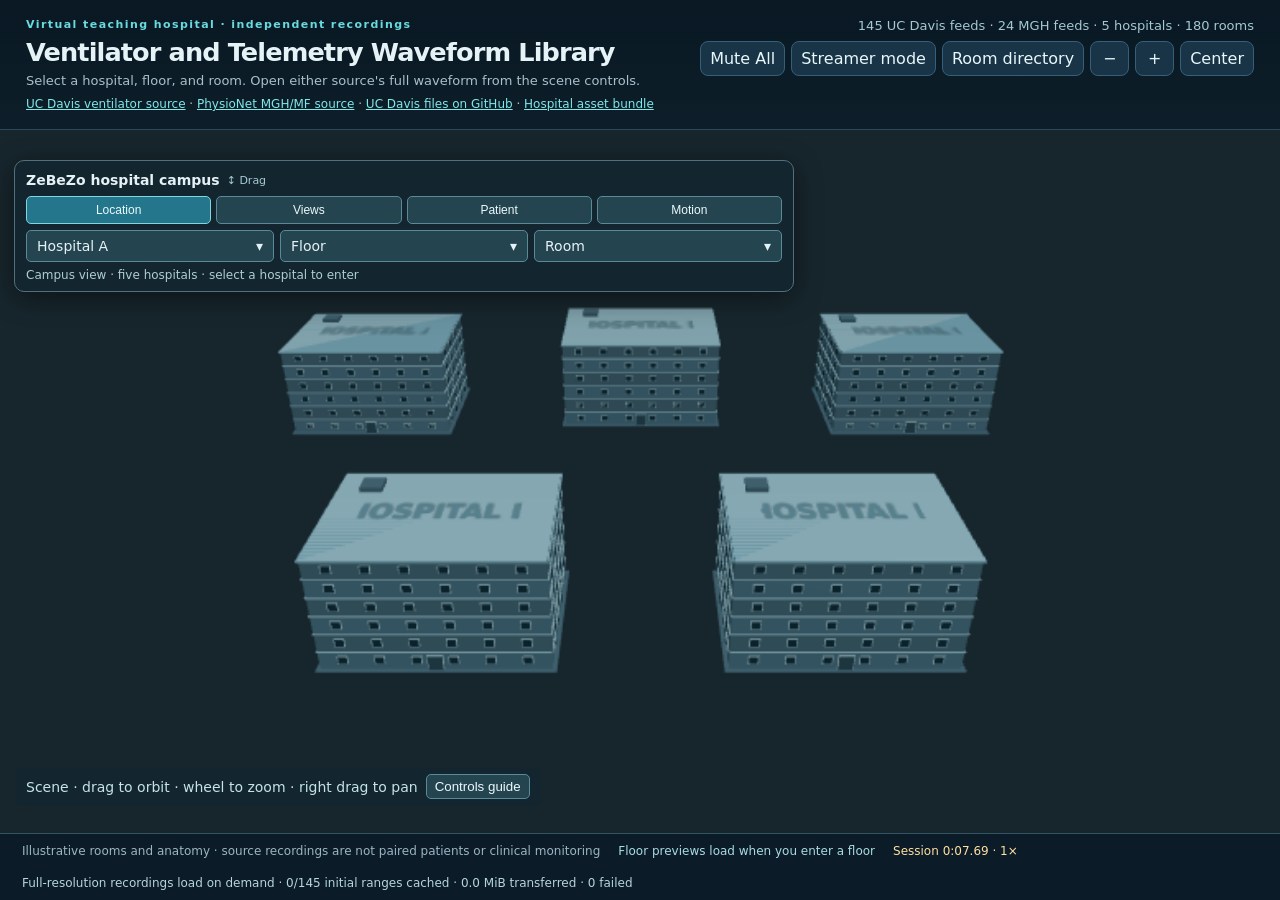
==== site/index.html @ 2a7cc037 "Remove baked ventilator traces from shared floor asset" ====
<!doctype html>
<html lang="en">
<head>
  <meta charset="utf-8">
  <meta name="viewport" content="width=device-width, initial-scale=1">
  <title>Ventilator and Telemetry Virtual Hospital</title>
  <link rel="canonical" href="https://www.zebezo.org/respiratory-therapy/ventilator-waveform-library/">
  <meta name="description" content="Explore 145 UC Davis ventilator recordings and 24 independent PhysioNet MGH telemetry recordings in a virtual hospital.">
  <link rel="stylesheet" href="styles.css?v=20261031-scene-build1">
  <link rel="stylesheet" href="streamer-mask.css?v=20261030-shared-floor2">
  <link rel="stylesheet" href="unit-cubes.css?v=20261020-hospital-spacing">
  <link rel="stylesheet" href="grid-monitor.css?v=20261021-feed-toolbar">
</head>
<body>
  <div id="captureStage">
  <main class="atlas-screen" aria-label="3D virtual hospitals">
    <canvas id="atlas" aria-hidden="true"></canvas>
    <iframe id="hospitalScene" title="Interactive 3D virtual hospitals" src="scene3d/?view=hospital&amp;embedded=1&amp;v=20261031-glb-traces-removed1" loading="eager"></iframe>
    <div id="sceneLoading" class="scene-loading" role="status" aria-live="polite">
      <div class="scene-loading-card"><span class="scene-spinner" aria-hidden="true"></span><strong id="sceneLoadingTitle">Loading 3D hospitals…</strong><p id="sceneLoadingMessage">Preparing the hospital scene…</p><progress id="sceneLoadingProgress" max="100" value="0" aria-label="3D scene build progress"></progress><output id="sceneLoadingAmount" aria-live="off">0% · preparing scene assets…</output><button id="retryScene" type="button" hidden>Reload scene</button></div>
    </div>
    <header class="site-head">
      <div><p class="eyebrow">Virtual teaching hospital · independent recordings</p><h1>Ventilator and Telemetry Waveform Library</h1><p class="subhead">Select a hospital, floor, and room. Open either source's full waveform from the scene controls.</p><p class="source-links"><a href="https://zenodo.org/records/14884306">UC Davis ventilator source</a> · <a href="https://physionet.org/content/mghdb/1.0.0/">PhysioNet MGH/MF source</a> · <a href="https://github.com/ZBZFirst/file/tree/master/WaveformBackups">UC Davis files on GitHub</a> · <a href="https://github.com/ZBZFirst/virtual-hospital-waveforms">Hospital asset bundle</a></p></div>
      <button id="mobileMenuToggle" class="mobile-menu-toggle" type="button" aria-controls="mobileMenu" aria-expanded="false">Menu</button>
      <nav id="mobileMenu" class="atlas-actions" aria-label="Hospital controls"><div class="mobile-menu-heading"><strong>Hospital controls</strong><button id="mobileMenuClose" type="button" aria-label="Close hospital controls">Close</button></div><div id="datasetStats" class="dataset-stats">Loading inventory…</div><div class="atlas-buttons"><label class="flow-direction">Flow colors <select id="flowDirection" aria-label="Airflow color direction"><option value="normal">− blue / + red</option><option value="reverse">− red / + blue</option></select></label><button id="muteAll" type="button">Mute All</button><button id="streamerToggle" type="button" aria-pressed="false">Streamer mode</button><button id="openHospitals" type="button">Hospital list</button><button id="openBedManager" type="button">Bed Manager</button><button id="openDirectory" type="button">Room directory</button><button id="zoomOut" type="button" aria-label="Zoom out">−</button><button id="zoomIn" type="button" aria-label="Zoom in">+</button><button id="resetAtlas" type="button">Center</button></div><p class="drawer-source-links"><a href="https://zenodo.org/records/14884306">UC Davis dataset</a> · <a href="https://github.com/ZBZFirst/file/tree/master/WaveformBackups">Recording files</a></p></nav>
    </header>
    <div id="mobileMenuBackdrop" class="mobile-menu-backdrop" hidden></div>
    <div class="atlas-footer"><span class="atlas-key">Illustrative rooms and anatomy · source recordings are not paired patients or clinical monitoring</span><span id="activityStatus">Floor previews load when you enter a floor</span><span id="sessionClock" class="session-clock">Session 0:00.00 · 1×</span><span class="mobile-hint">One finger to orbit · two fingers to pan or pinch</span><span id="atlasStatus"></span><div class="segment-progress"><progress id="segmentProgressBar" value="0" max="100" aria-label="Recording ranges cached on demand"></progress><span id="segmentProgressText" role="status">Full-resolution recordings load when a room opens…</span><details id="segmentFailures" hidden><summary>Failed feeds</summary><ul id="segmentFailureList"></ul></details><button id="retrySegments" type="button" hidden>Retry failed</button></div></div>
  </main>

  <div id="streamerLayout" class="streamer-layout" role="group" aria-label="OBS video layout" hidden>
    <button id="streamerHorizontal" type="button" aria-pressed="true" title="OBS Browser Source: 1920 × 1080">Horizontal 16:9</button>
    <button id="streamerPortrait" type="button" aria-pressed="false" title="OBS Browser Source: 1080 × 1920">Portrait 9:16</button>
    <label class="streamer-theme">Theme <select id="streamerTheme" aria-label="Site theme"><option value="original">Original</option><option value="light">Light</option><option value="dark">Dark</option><option value="retro">Retro</option></select></label>
  </div>

  <section id="streamerWindow" class="streamer-window" aria-label="Movable webcam window" hidden>
    <div id="streamerDragHandle" class="streamer-titlebar"><strong>Webcam · Streamer mode</strong><div><button id="streamerEdit" type="button">Edit mask</button><button id="streamerClean" type="button" aria-pressed="false">Hide controls</button><button id="streamerClose" type="button" aria-label="Close webcam">✕</button></div></div>
    <canvas id="streamerOutput" width="1280" height="720" aria-label="Processed webcam output"></canvas>
    <div class="streamer-foot"><span id="streamerStatus" role="status">Camera is off</span><button id="streamerRetry" type="button" hidden>Retry camera</button></div>
  </section>
  <button id="streamerRestore" class="streamer-restore" type="button" aria-label="Show streamer controls" title="Show controls (Esc)" hidden>Show controls</button>

  <section id="streamerEditor" class="streamer-editor" role="dialog" aria-label="Webcam mask editor" hidden>
    <div class="mask-shell"><header><strong>Webcam mask editor</strong><span id="mask-cameraState">● Camera off</span><button id="mask-close" type="button" aria-label="Close mask editor">Close editor</button></header>
      <div class="mask-layout"><div class="mask-stage"><canvas id="mask-output" width="1280" height="720" aria-label="Edit webcam masks"></canvas><div class="mask-tip">Add a shape, then drag to draw · select a shape to move or resize</div></div>
        <div class="mask-panel"><div class="mask-tabs" role="tablist" aria-label="Webcam controls"><button class="mask-tab active" id="mask-tab-camera" type="button" role="tab" aria-selected="true" data-pane="camera">Camera</button><button class="mask-tab" id="mask-tab-shapes" type="button" role="tab" aria-selected="false" data-pane="shapes">Shapes <span id="mask-count">1</span>/5</button><button class="mask-tab" id="mask-tab-background" type="button" role="tab" aria-selected="false" data-pane="background">Background</button></div>
          <div id="mask-pane-camera" class="mask-pane" role="tabpanel"><div class="mask-buttons"><button id="mask-start" type="button">Start camera</button><button id="mask-stop" type="button" disabled>Stop camera</button></div><label class="mask-check"><input id="mask-mirror" type="checkbox" checked> Mirror webcam</label><label class="mask-check"><input id="mask-edit" type="checkbox" checked> Show mask outlines</label><div class="mask-buttons"><button id="mask-record" type="button" disabled>● Record</button><button id="mask-download" type="button" disabled>Download video</button></div><div class="mask-meter"><strong>Mic level</strong><output id="mask-micDb">Mic off</output><div id="mask-micBars" class="mask-meter-bars" aria-hidden="true"></div><small id="mask-micHelp">Start camera to check microphone position.</small></div></div>
          <div id="mask-pane-shapes" class="mask-pane" role="tabpanel" hidden><label>Shape type<select id="mask-shape"><option value="ellipse">Ellipse / face</option><option value="rect">Rectangle / object</option><option value="roundrect">Rounded rectangle</option><option value="diamond">Diamond</option><option value="triangle">Triangle</option></select></label><div class="mask-buttons"><button id="mask-add" type="button">+ Add shape</button><button id="mask-delete" type="button">Delete selected</button></div><label>Select a shape<select id="mask-shapes" size="5" aria-label="Select a mask shape"></select></label><div class="mask-buttons"><button id="mask-clear" type="button">Clear all</button><button id="mask-reset" type="button">Reset shapes</button></div></div>
          <div id="mask-pane-background" class="mask-pane" role="tabpanel" hidden><label>Outside shapes<select id="mask-background"><option value="black">Solid black</option><option value="blur">Heavy blur</option><option value="transparent" selected>Transparent</option><option value="original">Original (no effect)</option><option value="image">Uploaded image</option></select></label><div id="mask-imageControls" hidden><label>Background image<input id="mask-imageUpload" type="file" accept="image/png,image/jpeg,image/webp,image/gif"></label><label>Image placement<select id="mask-imageFit"><option value="cover">Fill frame</option><option value="contain">Fit image</option><option value="stretch">Stretch</option></select></label><button id="mask-removeImage" type="button">Remove image</button><small id="mask-imageStatus">Choose an image on your device. It stays local.</small></div><div class="mask-framing"><strong>Output framing</strong><label>Camera crop<select id="mask-framing"><option value="selected">Crop to selected mask</option><option value="all">Crop to all masks</option><option value="full">Full camera frame</option></select></label><label>Space around crop <output id="mask-cropPaddingValue">8%</output><input id="mask-cropPadding" type="range" min="0" max="30" value="8"></label><small id="mask-cropInfo">Output follows the selected mask.</small><button id="mask-fitWindow" type="button">Fit webcam window to crop</button></div><label>Edge feather <output id="mask-featherValue">8 px</output><input id="mask-feather" type="range" min="0" max="40" value="8"></label><div id="mask-blurControls"><label>Blur radius <output id="mask-blurValue">30 px</output><input id="mask-blur" type="range" min="0" max="70" value="30"></label></div></div>
          <p id="mask-status" role="status">Camera access requires HTTPS or localhost.</p>
        </div></div></div><video id="mask-camera" autoplay muted playsinline hidden></video>
  </section>

  <div id="directoryOverlay" class="overlay" hidden>
    <aside class="list-panel popup directory-popup" role="dialog" aria-modal="true" aria-label="Room directory">
      <div class="panel-head"><div><h2>Room directory</h2><p>Every occupied room opens one CSV feed</p></div><button id="closeDirectory" type="button" aria-label="Close room directory">Close</button></div>
      <label class="search-label" for="search">Search filename, ID, RPi, or mode suffix</label>
      <input id="search" type="search" placeholder="Search recordings…" autocomplete="off">
      <div id="listCount" class="list-count"></div>
      <div id="recordingList" class="recording-list"></div>
    </aside>
  </div>

  <div id="detailOverlay" class="overlay" hidden>
    <section class="detail-panel popup" role="dialog" aria-modal="true" aria-label="Selected database or waveform">
      <div class="detail-heading">
        <div>
          <p class="eyebrow" id="streamLabel">ALL-FEEDS DATABASE</p>
          <h2 id="streamTitle">Virtual hospital catalog</h2>
          <p id="streamMeta" class="stream-meta">Select a nursing station or a room feed.</p>
        </div>
        <div class="detail-actions"><div id="loadStatus" role="status"></div><button id="speakerBtn" type="button" hidden aria-pressed="false" aria-label="Enable this feed's sound">🔇 Sound off</button><output id="midiReadout" hidden aria-live="off"></output><button id="viewOnCube" type="button" hidden>View on Cube</button><button id="muteAllDetail" type="button">Mute All</button><button id="closeDetail" type="button" aria-label="Close details">Close</button></div>
      </div>
      <nav id="breadcrumbs" class="breadcrumbs" aria-label="Atlas location"></nav>
      <nav id="patientWaveformTabs" class="patient-waveform-tabs" aria-label="Patient waveform type" hidden><button id="patientVitalTab" type="button" aria-pressed="false">Vital Waveforms</button><button id="patientVentTab" type="button" class="selected" aria-pressed="true">Ventilator Waveforms</button></nav>
      <p id="patientNoVital" class="patient-no-source" hidden>No vital waveform recording is assigned to this patient.</p>
      <div id="databasePanel" class="database-panel"></div>
      <div id="waveformPanel" data-room-mode="review" hidden>
      <div class="room-feed-toolbar">
        <nav class="room-feed-switch" aria-label="Selected room feed"><button id="room-feed-live" type="button" class="selected" aria-pressed="true">Real-Time Feed</button><button id="room-feed-review" type="button" aria-pressed="false">Review Feed</button></nav>
        <div class="transport review-only">
        <button id="startBtn" type="button" disabled>Start</button>
        <button id="playBtn" type="button" disabled>Play</button>
        <button id="pauseBtn" type="button" disabled>Pause</button>
        <button id="stopBtn" type="button" disabled>Stop</button>
        <button id="room-replay-feed" type="button">Replay real-time feed</button>
        <label>Speed <select id="speed"><option value="1" selected>1×</option><option value="10">10×</option><option value="50">50×</option><option value="200">200×</option><option value="1000">1000×</option></select></label>
        <label>Window <select id="window"><option value="10">10 s</option><option value="15">15 s</option><option value="30" selected>30 s</option><option value="60">60 s</option><option value="120">120 s</option></select></label>
        </div>
        <div class="room-live-controls live-only"><span id="room-live-state" class="sr-only" role="status">PAUSED</span><button id="room-live-pause" type="button">Start stream</button><button id="room-live-restart" type="button">Replay feed</button><label>Speed <select id="room-live-speed"><option value="1" selected>1× source time</option><option value="10">10×</option><option value="60">60×</option></select></label><label>Window <select id="room-live-window"><option value="15">15 s</option><option value="30" selected>30 s</option><option value="60">60 s</option></select></label></div>
        <span id="room-live-progress" class="live-only">Waiting for source samples</span>
      </div>
      <div class="scrub-row review-only"><label for="scrub">Position</label><input id="scrub" type="range" min="0" max="1000" value="0" disabled><output id="timeReadout">0:00.00 / 0:00.00</output></div>
      <div class="room-live-stats live-only"><div><span>RECEIVED SOURCE TIME</span><strong id="room-live-time">00:00:00</strong></div><div><span>COMPLETE BREATHS SINCE OPENING</span><strong id="room-live-breaths">0</strong></div><div><span>MEDIAN VTi IN CURRENT BIN</span><strong id="room-live-vti">—</strong></div><div><span>BIN BREATHS</span><strong id="room-live-bin-breaths">0</strong></div></div>
      <div class="room-viewer">
        <div class="signal-card overview-card review-only"><div class="chart-head"><h3>Full stream overview</h3><span>drag to seek · complete recording</span></div><canvas id="overview" aria-label="Full flow overview with playback position"></canvas></div>
        <section class="room-waveform-shell" aria-label="Selected room waveform viewer">
          <div class="room-waveform-heading"><div><p class="eyebrow">VISIBLE SOURCE WINDOW · 50 Hz</p><h3>Flow &amp; airway pressure</h3></div><div class="room-perspective" role="group" aria-label="Computation perspective"><button id="room-view-zebezo" type="button" aria-pressed="true" class="selected">⌁ ZeBeZo</button><button id="room-view-hahnicity" type="button" aria-pressed="false">◈ Hahnicity</button></div><span id="room-analysis-breath" class="room-breath-label">Awaiting completed breath</span><span id="room-analysis-source" class="room-source-badge">SOURCE DERIVED</span><button id="room-analysis-toggle" type="button">Hide analysis cards</button><button id="room-analysis-reset" type="button">Reset cards</button><button id="room-analysis-about" type="button">About</button></div>
          <div id="room-chart-stage"><div class="signal-card"><div class="chart-head"><h3>Flow vs. estimated time <small>L/min</small></h3><span id="flowValue">—</span></div><canvas id="flowChart" aria-label="Flow waveform near playback position"></canvas><p id="flowBreathValue" class="breath-value">No completed breath at this position</p></div>
          <div class="signal-card"><div class="chart-head"><h3>Airway pressure vs. estimated time <small>cmH₂O</small></h3><span id="pressureValue">—</span></div><canvas id="pressureChart" aria-label="Pressure waveform near playback position"></canvas><p id="pressureBreathValue" class="breath-value">No completed breath at this position</p></div></div>
        </section>
        <section class="room-breath-navigator signal-card review-only"><div class="chart-head"><h3>Breaths in this window</h3><span id="room-breath-count">No complete breaths in view</span></div><div id="room-breath-list"></div><div class="room-window-nav"><button id="room-prev-window" type="button">← Previous window</button><span id="room-window-range">—</span><button id="room-next-window" type="button">Next window →</button></div></section>
        <section class="room-live-summary signal-card live-only"><div class="chart-head"><h3>Breaths in this window</h3><span id="room-live-window-count">0 complete breaths in window</span></div><div id="room-live-recent">Awaiting BE markers…</div><div class="room-bin-heading"><h3>Completed-breath time bins</h3><div id="room-bin-options"><button type="button" data-room-bin="5" class="selected">5 min</button><button type="button" data-room-bin="10">10 min</button><button type="button" data-room-bin="15">15 min</button><button type="button" data-room-bin="30">30 min</button></div></div><div class="room-bin-scroll"><table><thead><tr><th>Source interval</th><th>Status</th><th>Breaths</th><th>Median VTi</th><th>Median VTe</th><th>Median peak pressure</th><th>Median PEEP</th></tr></thead><tbody id="room-bin-rows"><tr><td colspan="7">Awaiting completed breaths</td></tr></tbody></table></div></section>
        <details class="room-optional review-only"><summary>Calculated volume and 3D waveform path</summary><label class="room-volume-option"><input id="volumeToggle" type="checkbox" checked> Show calculated volume</label><div class="room-optional-grid">
          <div class="signal-card" id="volumeCard"><div class="chart-head"><h3>Calculated volume vs. estimated time (mL)</h3><span id="volumeValue">—</span></div><canvas id="volumeChart" aria-label="Calculated breath-relative volume waveform near playback position in milliliters"></canvas><p id="breathValue" class="breath-value">No completed breath at this position</p></div>
          <div class="signal-card space-card"><div class="chart-head"><h3>3D waveform path</h3><span id="pathLabel">time · flow · pressure</span></div><label class="path-axis-label">Third axis <select id="pathAxis"><option value="pressure">Pressure</option><option value="volume">Calculated volume (mL)</option></select></label><canvas id="wave3d" aria-label="Three-dimensional waveform path"></canvas><p>Drag to rotate the path. The bright marker is the current sample.</p></div>
        </div></details>
      </div>
      </div>
      <details id="recordingNotes" class="recording-notes">
        <summary id="notesSummary">About this dataset</summary>
        <div class="recording-notes-body">
          <section id="recordingInfo" hidden><h3>Recording details</h3><dl><div><dt>Filename</dt><dd id="recordingFilename"></dd></div><div><dt>RPi</dt><dd id="recordingRpi"></dd></div><div><dt>Shifted start</dt><dd id="recordingStart"></dd></div><div><dt>Samples</dt><dd id="recordingSamples"></dd></div><div><dt>Breath starts</dt><dd id="recordingBreaths"></dd></div></dl></section>
          <section><h3>Display and measurements</h3><p>Observational playback and optional musical sonification only. Node colors are visual signal mappings, not clinical alarms. The atlas samples synchronized source values at 10 Hz; opened waveform charts and derived breath measures use the full 50 Hz feed.</p><p>PIFR is maximum positive flow; PEFR is the magnitude of minimum negative flow. Peak pressure is the maximum pressure sample. PEEP is estimated from the final five pressure samples when expiration is present. MAP is the time-weighted mean airway pressure over a complete sampled breath, not mean arterial pressure.</p><p>Calculated volume integrates signed flow in L/min within each marked breath; positive flow is inspiration. VTi and VTe sum positive and negative portions separately. Breath-relative volume resets at each breath start; VTi minus VTe is retained for completed breaths. Missing or invalid intervals have no derived breath measures.</p></section>
          <section><h3>Timing and identity</h3><p>Most time axes are estimated from numeric sample index at 50 Hz; the one timestamped recording uses its sample timestamps for integration. There is no change detection, clinical interpretation, or live patient connection. Unit and room names are virtual assignments, not real hospital locations. The displayed Patient ID is the filename prefix; it does not confirm patient identity. Date-like filenames are shifted and do not establish a shared patient timeline. Mode words are filename annotations, not a measured mode channel.</p></section>
          <section><h3>Source</h3><p><a href="https://zenodo.org/records/14884306">UC Davis dataset on Zenodo</a> (DOI: 10.5281/zenodo.14884306), GPL-3.0-or-later.</p></section>
        </div>
      </details>
    </section>
  </div>
  <div id="unitCubeOverlay" class="cube-overlay" hidden></div>
  <div id="gridMonitor" class="grid-monitor" hidden></div>
  </div>
  <script src="signal-mapping.js?v=20261007-doppler-audio2" defer></script>
  <script src="volume.js?v=20261008-volume1" defer></script>
  <script src="breath-metrics.js?v=20261008-breath-metrics1" defer></script>
  <script src="segment-store.js?v=20261008-segments1" defer></script>
  <script src="feed-index-store.js?v=20261030-shared-floor2" defer></script>
  <script src="segmented-waveform.js?v=browser-room-2" defer></script>
  <script src="hospital-layout.js?v=20261008-floor-maps2" defer></script>
  <script src="hospital-system.js?v=20261020-hospital-spacing" defer></script>
  <script src="floor-plan.js?v=20261020-hospital-spacing" defer></script>
  <script src="research-display.js?v=browser-room-2" defer></script>
  <script src="browser-research.js?v=browser-room-2" defer></script>
  <script src="room-analysis.js?v=20261020-mobile-analysis" defer></script>
  <script src="chart-axis.js?v=20261021-feed-toolbar" defer></script>
  <script src="room-live.js?v=20261021-finite-feeds" defer></script>
  <script src="grid-monitor.js?v=20261021-finite-feeds" defer></script>
  <script src="unit-cubes.js?v=20261021-finite-feeds" defer></script>
  <script src="streamer-mask.js?v=20261030-shared-floor2" defer></script>
  <script src="page-runtime.js?v=20261031-glb-traces-removed1" defer></script>
  <dialog id="room-about"><form method="dialog"><button aria-label="Close">Close</button></form><h2>Room waveform perspectives</h2><p>ZeBeZo cards show observational measures calculated from loaded 50 Hz samples after a completed BS/BE breath. Hahnicity cards show experimental JavaScript ports of selected ventMAP metadata, ventparliament mechanics, and PVA heuristic calculations. They run in this browser; Python repository functions are not executed on the server. A card can lag while analysis runs. Neither perspective changes waveform playback. This is not a clinical tool.</p></dialog>
</body>
</html>
---- site/styles.css ----
:root { color-scheme: dark; font-family: Inter, system-ui, sans-serif; background: #08121b; color: #e6f3f6; }
* { box-sizing: border-box; }
body { margin: 0; min-width: 320px; }
button, input, select { font: inherit; }
button { background: #193347; color: #e8f7fa; border: 1px solid #356078; padding: 8px 12px; border-radius: 8px; cursor: pointer; }
button:hover:not(:disabled) { background: #27506a; }
button:disabled { opacity: .45; cursor: default; }
select, input[type=search] { background: #102635; color: #e8f7fa; border: 1px solid #385a6c; border-radius: 7px; padding: 8px; }
input[type=range] { accent-color: #55d9dc; }
.site-head { display: flex; justify-content: space-between; gap: 20px; align-items: end; padding: 24px 30px; border-bottom: 1px solid #28404d; background: linear-gradient(120deg,#102632,#0a1721 65%,#1d2a34); }
.eyebrow { color: #69dadd; font-size: 11px; font-weight: 750; letter-spacing: .13em; margin: 0 0 6px; }
h1 { font-size: clamp(25px,3vw,38px); margin: 0 0 5px; letter-spacing: -.035em; }
.subhead { color: #a9c0ca; margin: 0; max-width: 760px; line-height: 1.4; }
.source-links { margin: 7px 0 0; color: #aac6ce; font-size: 12px; pointer-events: auto; }
.source-links a { color: #80e7ea; }
.dataset-stats { white-space: nowrap; color: #a4c9cf; font-size: 13px; font-variant-numeric: tabular-nums; }
main { display: grid; grid-template-columns: minmax(440px, 1.7fr) minmax(290px,.8fr); gap: 16px; padding: 16px; max-width: 1800px; margin: auto; }
section, aside { min-width: 0; }
.atlas-panel,.list-panel,.detail-panel { background: #101f2a; border: 1px solid #2b4a59; border-radius: 13px; overflow: hidden; }
.panel-head { display: flex; justify-content: space-between; align-items: center; padding: 15px 18px 10px; gap: 12px; }
.panel-head h2,.detail-heading h2 { margin: 0 0 2px; font-size: 18px; }
.panel-head p { color: #8eacb9; margin: 0; font-size: 12px; }
#atlas { display: block; width: 100%; height: 520px; cursor: grab; touch-action: none; }
#atlas:active,#wave3d:active { cursor: grabbing; }
.atlas-footer { display: flex; gap: 18px; flex-wrap: wrap; padding: 10px 18px 15px; color: #9bb6c2; font-size: 12px; border-top: 1px solid #213c49; }
.atlas-footer span:last-child { margin-left: auto; }
.key-dot { display: inline-block; border-radius: 50%; width: 10px; height: 10px; background: #50d5dd; margin-right: 5px; }
.key-line { display: inline-block; width: 14px; height: 2px; background: #477282; vertical-align: middle; margin-right: 5px; }
.root-key { background: #ffd17c; }
.unit-key { background: #a8abff; }
.empty-key { background: #365361; border: 1px solid #78929c; }
.list-panel { display: flex; flex-direction: column; max-height: 605px; }
.search-label { color: #9ab6c1; font-size: 12px; padding: 1px 18px 5px; }
#search { margin: 0 18px 8px; min-width: 0; }
.list-count { color: #90adb8; font-size: 12px; padding: 0 18px 8px; }
.recording-list { overflow: auto; padding: 0 8px 10px; flex: 1; }
.recording-item { width: 100%; text-align: left; display: block; border: 1px solid transparent; background: transparent; padding: 9px 10px; margin: 2px 0; border-radius: 7px; }
.recording-item:hover { background: #19384a; }
.recording-item.selected { background: #1a4652; border-color: #57c7d1; }
.recording-item strong { display: block; font-size: 13px; font-weight: 650; }
.recording-item small { display: block; color: #98b4bd; margin-top: 3px; font-size: 11px; overflow: hidden; text-overflow: ellipsis; white-space: nowrap; }
.detail-panel { grid-column: 1 / -1; padding: 18px; }
.detail-heading { display: flex; justify-content: space-between; gap: 20px; align-items: start; }
.detail-heading h2 { overflow-wrap: anywhere; font-family: ui-monospace, monospace; font-size: 16px; }
.stream-meta { color: #a6bfca; font-size: 13px; margin: 5px 0 0; }
#loadStatus { color: #79d8dd; white-space: nowrap; font-size: 13px; }
.breadcrumbs { display: flex; align-items: center; gap: 7px; flex-wrap: wrap; margin-top: 12px; color: #90b0bc; font-size: 12px; }
.breadcrumbs button { padding: 4px 7px; font-size: 12px; background: transparent; }
.database-panel { margin-top: 17px; }
.database-intro { color: #aac5ce; font-size: 13px; line-height: 1.5; margin: 0 0 12px; }
.database-grid { display: grid; grid-template-columns: repeat(4, minmax(0,1fr)); gap: 9px; }
.database-card { min-height: 90px; border: 1px solid #385666; background: #122b39; color: #e5f3f7; text-align: left; padding: 12px; border-radius: 9px; }
.database-card:hover:not(:disabled) { border-color: #74d7dd; background: #1a3949; }
.database-card strong,.database-card small { display: block; }
.database-card strong { font-size: 14px; margin-bottom: 7px; }
.database-card small { color: #9cb8c3; font-size: 12px; overflow-wrap: anywhere; line-height: 1.4; }
.database-card.empty { opacity: .55; cursor: default; }
.unit-preview-grid { display: grid; grid-template-columns: repeat(2,minmax(0,1fr)); gap: 10px; }
.unit-preview-card { background: #102a38; border: 1px solid #3b6070; border-radius: 9px; color: #e7f4f7; text-align: left; padding: 10px; min-width: 0; }
.unit-preview-card:hover:not(:disabled) { border-color: #6fdee1; background: #193b4c; }
.unit-preview-card strong,.unit-preview-card small { display: block; }
.unit-preview-card strong { font-size: 13px; }
.unit-preview-card small { font-size: 11px; color: #9db8c3; margin: 3px 0 6px; }
.unit-preview-card canvas { width: 100%; height: 112px; display: block; background: #0a1e2a; border-radius: 5px; }
.unit-preview-card.empty { opacity: .55; cursor: default; }
.unit-preview-card.shared { min-height: 64px; border-color: #8a7990; background: #2a3243; color: #f0e3c8; cursor: default; }
.unit-preview-card.shared small { color: #c8b8ba; }
#waveformPanel[hidden],#databasePanel[hidden] { display: none; }
.transport { display: flex; flex-wrap: wrap; align-items: center; gap: 8px; margin: 16px 0 11px; }
.transport label { display: flex; gap: 6px; align-items: center; color: #aac2cb; font-size: 13px; margin-left: 9px; }
.scrub-row { display: flex; gap: 12px; align-items: center; color: #b3cbd3; font-size: 13px; font-variant-numeric: tabular-nums; }
#scrub { flex: 1; min-width: 80px; }
#timeReadout { min-width: 150px; text-align: right; }
.signal-grid { display: grid; grid-template-columns: 1fr 1fr; gap: 12px; margin-top: 16px; }
.signal-card { border: 1px solid #2a4959; border-radius: 9px; background: #0b1b27; padding: 12px; min-width: 0; }
.overview-card { grid-column: 1 / -1; }
.chart-head { display: flex; justify-content: space-between; align-items: center; gap: 10px; margin-bottom: 7px; }
.chart-head h3 { font-size: 13px; margin: 0; }
.chart-head span { color: #8eafbc; font-size: 12px; font-variant-numeric: tabular-nums; }
.chart-axis-controls { display: flex; flex: none; align-items: center; gap: 3px; }
.chart-axis-controls button { min-width: 28px; padding: 3px 5px; border-radius: 4px; font-size: 11px; line-height: 1.2; }
.signal-card canvas { display: block; width: 100%; height: 250px; touch-action: none; }
.overview-card canvas { height: 115px; cursor: crosshair; }
.space-card p { margin: 7px 0 0; color: #829fab; font-size: 12px; }
.breath-value { margin: 7px 0 0; color: #a9c6b1; font-size: 12px; line-height: 1.4; }
.path-axis-label { display: flex; align-items: center; gap: 7px; color: #9bb7c1; font-size: 12px; margin-bottom: 7px; }
.path-axis-label select { padding: 4px 7px; }
#volumeCard[hidden] { display: none; }
#wave3d { cursor: grab; }
.caveat { margin: 16px 2px 0; color: #89aab7; font-size: 12px; line-height: 1.5; }
@media(max-width: 900px) { main { grid-template-columns: 1fr; } .list-panel { max-height: 300px; } .detail-panel { grid-column: 1; } .signal-grid { grid-template-columns: 1fr; } .overview-card { grid-column: 1; } .database-grid,.unit-preview-grid { grid-template-columns: repeat(2,minmax(0,1fr)); } }
@media(max-width: 600px) { .site-head { display: block; padding: 18px; } .dataset-stats { margin-top: 12px; white-space: normal; } main { padding: 8px; gap: 8px; } #atlas { height: 360px; } .detail-heading { display: block; } .scrub-row { flex-wrap: wrap; } #timeReadout { text-align: left; } }

/* The hospital grid is the full-screen surface; catalogs and waveforms float above it. */
body { overflow: hidden; }
#openHospitals, #openBedManager, #viewOnCube { display: none !important; }
.atlas-screen { display: block; position: relative; width: 100vw; height: 100dvh; max-width: none; margin: 0; padding: 0; overflow: hidden; }
#atlas { position: absolute; inset: 0; width: 100%; height: 100%; }
#atlas { visibility: hidden; }
#hospitalScene { position: absolute; inset: 0; display: block; width: 100%; height: 100%; border: 0; background: #0b2230; }
.flow-direction { display: none !important; }
.site-head { position: absolute; top: 0; left: 0; right: 0; z-index: 3; display: flex; align-items: start; pointer-events: none; background: linear-gradient(#091823f2,#0b1d29d9); border-bottom: 1px solid #294a59; padding: 18px 26px; }
.site-head h1 { font-size: clamp(23px,2.5vw,33px); }
.site-head .subhead { font-size: 13px; }
.atlas-actions { pointer-events: auto; text-align: right; }
.atlas-buttons { display: flex; justify-content: flex-end; gap: 8px; margin-top: 8px; }
@media(min-width:701px) and (max-width:1550px){
  .site-head h1 { font-size: clamp(22px,2vw,27px); }
  .atlas-buttons { gap: 6px; }
  .atlas-buttons button { white-space: nowrap; padding: 7px 9px; }
}
.atlas-footer { position: absolute; left: 0; right: 0; bottom: 0; z-index: 3; background: #0a1b27e9; padding: 10px 22px; border-top: 1px solid #315465; pointer-events: none; }
.scene-loading[hidden],.mobile-menu-backdrop[hidden] { display: none; }
.scene-loading { position: absolute; inset: 0; z-index: 2; display: grid; place-items: center; padding: 120px 20px 140px; background: #07182355; text-align: center; pointer-events: none; }
.scene-loading-card { width: min(360px,100%); padding: 22px; border: 1px solid #3e6c7b; border-radius: 12px; background: #102c3af0; box-shadow: 0 18px 45px #0007; pointer-events: auto; }
.scene-loading-card strong { display: block; font-size: 18px; }
.scene-loading-card p { margin: 9px 0 0; color: #b1ced6; font-size: 13px; line-height: 1.45; }
.scene-loading-card progress { display: block; width: 100%; height: 22px; margin: 18px 0 8px; accent-color: #53d5db; }
.scene-loading-card output { display: block; color: #d6f2f5; font-size: 13px; font-variant-numeric: tabular-nums; }
.scene-loading-card button { margin-top: 14px; }
.scene-spinner { display: block; width: 30px; height: 30px; margin: 0 auto 13px; border: 3px solid #416b7b; border-top-color: #70e0e3; border-radius: 50%; animation: scene-spin .9s linear infinite; }
.scene-loading[data-model-progress] .scene-spinner { display: none; }
@keyframes scene-spin { to { transform: rotate(360deg); } }
.streamer-window[hidden] { display: none; }
.streamer-window { position: fixed; z-index: 50; top: 172px; right: 20px; width: min(340px,calc(100vw - 24px)); height: 260px; min-width: 220px; min-height: 190px; max-width: 90vw; max-height: 80vh; display: flex; flex-direction: column; overflow: hidden; resize: both; color: #e7f5f8; background: #071923; border: 1px solid #69afc0; border-radius: 9px; box-shadow: 0 12px 40px #000b; }
.streamer-titlebar { display: flex; align-items: center; justify-content: space-between; gap: 8px; padding: 5px 7px 5px 11px; flex: none; background: #163b49; cursor: move; touch-action: none; user-select: none; }
.streamer-titlebar strong { font-size: 12px; }
.streamer-titlebar > div { display: flex; gap: 5px; }
.streamer-titlebar button,.streamer-foot button { min-height: 28px; padding: 3px 7px; font-size: 11px; }
.streamer-foot { display: flex; align-items: center; justify-content: space-between; gap: 6px; min-height: 28px; padding: 4px 9px; color: #aad1da; font-size: 11px; }
.streamer-window.is-dragging { opacity: .93; }
.streamer-restore[hidden] { display: none; }
.streamer-restore { position: absolute; z-index: 52; top: 8px; right: 8px; padding: 6px 9px; font-size: 11px; color: #e7f5f8; background: #102b39e8; border: 1px solid #69afc0; border-radius: 5px; opacity: 0; transition: opacity .15s ease; }
.streamer-restore:hover,.streamer-restore:focus-visible { opacity: 1; }
@media (hover: none) { .streamer-restore { opacity: .8; } }
body.streamer-mode.streamer-clean .site-head,body.streamer-mode.streamer-clean .atlas-footer,body.streamer-mode.streamer-clean .streamer-layout { display: none; }
body.streamer-mode.streamer-clean .streamer-window { min-height: 0; border: 0; border-radius: 0; box-shadow: none; resize: none; }
body.streamer-mode.streamer-clean .streamer-titlebar,body.streamer-mode.streamer-clean .streamer-foot { display: none; }
body.streamer-mode.streamer-clean #streamerOutput { cursor: move; }
@media(max-width:700px) { .streamer-window { top: 112px; right: 10px; width: min(270px,calc(100vw - 20px)); height: 215px; } .atlas-buttons #streamerToggle { grid-column: 1 / -1; } }
.streamer-layout[hidden] { display: none; }
.streamer-layout { position: fixed; z-index: 60; right: 12px; bottom: 72px; display: flex; align-items: center; gap: 5px; flex-wrap: wrap; max-width: calc(100% - 24px); padding: 6px; background: #102b39f2; border: 1px solid #6bb7c4; border-radius: 8px; box-shadow: 0 8px 25px #0009; }
.streamer-layout button { padding: 5px 7px; font-size: 11px; white-space: nowrap; }
.streamer-layout button[aria-pressed="true"] { background: #246e81; border-color: #76dbe3; }
body.streamer-mode { background: #000; }
body.streamer-mode #captureStage { position: fixed; left: 50%; top: 50%; width: min(100vw,calc(100dvh * 1.7777778)); aspect-ratio: 16 / 9; transform: translate(-50%,-50%); overflow: hidden; background: #071923; }
body.streamer-mode[data-stream-orientation="portrait"] #captureStage { width: min(100vw,calc(100dvh * .5625)); aspect-ratio: 9 / 16; }
body.streamer-mode .atlas-screen { width: 100%; height: 100%; }
body.streamer-mode .streamer-window { max-width: calc(100% - 16px); max-height: calc(100% - 16px); }
body.streamer-mode .detail-panel.popup { max-height: calc(100% - 32px); }
body.streamer-mode[data-stream-orientation="portrait"] .site-head { display: block; padding: 10px 12px; }
body.streamer-mode[data-stream-orientation="portrait"] .site-head h1 { font-size: 19px; }
body.streamer-mode[data-stream-orientation="portrait"] .site-head .subhead,body.streamer-mode[data-stream-orientation="portrait"] .site-head .source-links,body.streamer-mode[data-stream-orientation="portrait"] .dataset-stats { display: none; }
body.streamer-mode[data-stream-orientation="portrait"] .atlas-actions { text-align: left; }
body.streamer-mode[data-stream-orientation="portrait"] .atlas-buttons { justify-content: flex-start; flex-wrap: wrap; margin-top: 5px; }
body.streamer-mode[data-stream-orientation="portrait"] .atlas-buttons button { padding: 5px 7px; font-size: 11px; }
body.streamer-mode[data-stream-orientation="portrait"] .atlas-footer { padding: 5px 8px; font-size: 10px; }
body.streamer-mode[data-stream-orientation="portrait"] .atlas-footer .atlas-key { display: none; }
body.streamer-mode[data-stream-orientation="portrait"] .detail-panel.popup { width: 100%; }
body.streamer-mode[data-stream-orientation="portrait"] .signal-grid { grid-template-columns: 1fr; }
body.streamer-mode[data-stream-orientation="portrait"] .overview-card { grid-column: 1; }
.mobile-menu-toggle,.mobile-menu-heading,.drawer-source-links { display: none; }
.overlay[hidden] { display: none; }
.overlay { position: fixed; inset: 0; z-index: 10; display: flex; align-items: center; justify-content: center; background: #030b12bd; backdrop-filter: blur(4px); padding: 16px; }
.popup { box-shadow: 0 20px 70px #000a; }
#detailOverlay { perspective: 1100px; }
.patient-waveform-tabs { display: flex; gap: 8px; margin: 10px 0; }
.patient-waveform-tabs[hidden] { display: none; }
.patient-waveform-tabs button.selected { border-color: #58ced9; background: #1f6274; color: #edffff; }
.patient-waveform-tabs button:disabled { opacity: .7; cursor: default; }
.patient-no-source { padding: 24px; border: 1px solid #315565; border-radius: 8px; color: #afcdd4; }
.patient-no-source[hidden] { display: none; }
#detailOverlay .popup { transform-origin: right center; backface-visibility: hidden; }
#detailOverlay.detail-enter { animation: detail-backdrop-in 440ms ease-out both; }
#detailOverlay.detail-enter .popup { animation: detail-panel-in 440ms cubic-bezier(.22,1,.36,1) both; }
#detailOverlay.detail-exit { animation: detail-backdrop-out 300ms ease-in both; }
#detailOverlay.detail-exit .popup { animation: detail-panel-out 300ms cubic-bezier(.55,0,.8,.35) both; }
@keyframes detail-panel-in { from { transform: translate3d(calc(100vw + 32px),0,0) rotateY(-8deg); opacity: .5; } to { transform: translate3d(0,0,0) rotateY(0); opacity: 1; } }
@keyframes detail-panel-out { from { transform: translate3d(0,0,0) rotateY(0); opacity: 1; } to { transform: translate3d(calc(100vw + 32px),0,0) rotateY(-8deg); opacity: .5; } }
@keyframes detail-backdrop-in { from { background: #030b1200; } to { background: #030b12bd; } }
@keyframes detail-backdrop-out { from { background: #030b12bd; } to { background: #030b1200; } }
.directory-popup { width: min(460px,100%); height: min(850px,calc(100dvh - 32px)); max-height: none; margin-left: auto; }
.directory-popup .recording-list { min-height: 0; }
.detail-panel.popup { width: min(1260px,100%); max-height: calc(100dvh - 32px); overflow-y: auto; margin: 0; }
.detail-actions { display: flex; gap: 15px; align-items: center; }
.detail-panel .signal-card canvas { height: 210px; }
.detail-panel .overview-card canvas { height: 105px; }
.unit-transport { display: flex; align-items: center; flex-wrap: wrap; gap: 8px; margin: 0 0 12px; }
.unit-transport .unit-time { color: #b3cbd3; font-size: 13px; font-variant-numeric: tabular-nums; min-width: 150px; }
.unit-transport input[type=range] { flex: 1 1 180px; min-width: 100px; }
.unit-preview-card.ended { opacity: .7; }
.unit-preview-card.failed { border-color: #b57373; }
#activityStatus { color: #a9dce2; }
.session-clock { color: #ffe0a2; white-space: nowrap; font-variant-numeric: tabular-nums; }
.mobile-hint { display: none; }
#zoomIn,#zoomOut { min-width: 39px; }
.flow-direction { display: flex; align-items: center; gap: 5px; font-size: 12px; color: #a9cbd2; white-space: nowrap; }
.flow-direction select { min-height: 38px; font-size: 12px; }
#midiReadout { color: #bce2d0; font-size: 12px; font-variant-numeric: tabular-nums; white-space: nowrap; }
#speakerBtn[aria-pressed="true"] { border-color: #6ee5bb; color: #c5ffe2; }

@media(max-width: 700px) {
  .site-head { padding: 12px 14px; display: block; }
  .site-head .subhead { display: none; }
  .site-head h1 { margin-bottom: 3px; }
  .atlas-actions { display: flex; justify-content: space-between; align-items: center; gap: 8px; text-align: left; }
  .atlas-buttons { margin-top: 0; }
  .atlas-buttons button { padding: 6px 8px; font-size: 12px; }
  .dataset-stats { font-size: 11px; }
  .atlas-footer { font-size: 10px; gap: 8px; padding: 9px 11px; }
  .detail-panel.popup { padding: 14px; }
  .database-grid { grid-template-columns: repeat(2,minmax(0,1fr)); }
  .unit-preview-grid { grid-template-columns: 1fr; }
}

@media(max-width: 700px) {
  .site-head { display: block; padding: 10px 12px 9px; }
  .site-head .eyebrow { font-size: 9px; margin-bottom: 3px; }
  .site-head h1 { font-size: clamp(19px,5.4vw,24px); line-height: 1.12; margin: 0; }
  .source-links { margin: 5px 0 7px; font-size: 11px; line-height: 1.3; }
  .atlas-actions { display: block; text-align: left; }
  .dataset-stats { margin: 0 0 6px; font-size: 11px; }
  .atlas-buttons { display: grid; grid-template-columns: minmax(0,1fr) 44px 44px 68px; gap: 6px; margin: 0; }
  .flow-direction { grid-column: 1 / 4; min-width: 0; }
  .flow-direction select { min-width: 0; width: 100%; min-height: 44px; }
  .flow-direction { font-size: 0; }
  #muteAll { grid-column: 4; font-size: 11px; }
  .atlas-buttons button { min-height: 44px; padding: 5px; font-size: 12px; }
  .atlas-footer { display: grid; grid-template-columns: 1fr auto; gap: 3px 7px; padding: 7px 12px; font-size: 11px; }
  .atlas-footer .atlas-key,#atlasStatus { display: none; }
  #activityStatus { grid-column: 1 / -1; overflow: hidden; white-space: nowrap; text-overflow: ellipsis; }
  .session-clock { grid-column: 1 / -1; }
  .mobile-hint { display: block; grid-column: 1 / -1; color: #b8cfda; }
  .overlay { padding: 0; align-items: stretch; }
  .directory-popup,.detail-panel.popup { width: 100%; height: 100dvh; max-height: 100dvh; margin: 0; border-radius: 0; overflow-y: auto; }
  .directory-popup .panel-head { padding: 12px; }
  .directory-popup #search { min-height: 44px; }
  .detail-panel.popup { padding: 12px; }
  .detail-heading { position: sticky; top: -12px; z-index: 3; display: block; background: #101f2a; border-bottom: 1px solid #31505f; padding: 12px 0 8px; }
  .detail-heading h2 { font-size: 14px; white-space: nowrap; overflow: hidden; text-overflow: ellipsis; }
  .stream-meta { font-size: 11px; line-height: 1.4; max-height: 2.8em; overflow: hidden; }
  .detail-actions { display: flex; justify-content: space-between; flex-wrap: wrap; gap: 8px; margin-top: 7px; }
  #midiReadout:not([hidden]) { order: 5; width: 100%; }
  #loadStatus { white-space: normal; font-size: 11px; align-self: center; }
  #closeDetail,#closeDirectory { min-height: 44px; }
  .database-grid { grid-template-columns: repeat(2,minmax(0,1fr)); }
  .database-card { min-height: 88px; }
  .transport,.unit-transport { display: grid; grid-template-columns: repeat(4,minmax(0,1fr)); gap: 6px; }
  .transport button,.unit-transport button { min-height: 44px; padding: 5px 2px; font-size: 12px; }
  .transport label { grid-column: span 2; margin: 0; justify-content: space-between; min-width: 0; }
  .transport select { min-height: 44px; }
  .unit-transport .unit-time { grid-column: span 2; min-width: 0; }
  .unit-transport input[type=range] { grid-column: 1 / -1; min-height: 36px; }
  .scrub-row { display: grid; grid-template-columns: auto 1fr; gap: 4px 8px; }
  #scrub { grid-column: 1 / -1; grid-row: 2; min-height: 36px; }
  #timeReadout { min-width: 0; text-align: right; }
  .signal-grid { grid-template-columns: 1fr; gap: 9px; }
  .signal-card { padding: 9px; }
  .detail-panel .signal-card canvas { height: 195px; }
  .detail-panel .overview-card canvas { height: 95px; }
  .unit-preview-card { min-height: 160px; }
  .unit-preview-card canvas { height: 130px; }
}
@media(max-width: 480px) {
  .unit-preview-grid { grid-template-columns: 1fr; }
}
@media(min-width: 481px) and (max-width: 700px) {
  .unit-preview-grid { grid-template-columns: repeat(2,minmax(0,1fr)); }
}
@media(max-height: 520px) and (min-width: 701px) {
  .site-head { padding: 7px 12px; align-items: center; }
  .site-head h1 { font-size: 19px; }
  .site-head .subhead,.site-head .eyebrow { display: none; }
  .site-head .source-links { margin-top: 3px; }
  .atlas-footer { padding: 5px 12px; }
  .atlas-footer .atlas-key { display: none; }
}

.hospital-cards { display: grid; grid-template-columns: repeat(auto-fit,minmax(230px,1fr)); gap: 12px; margin: 14px 0; }
.hospital-card { display: flex; flex-direction: column; align-items: stretch; gap: 7px; text-align: left; padding: 14px; border: 1px solid #3c6878; border-radius: 8px; background: #102b39; color: #e2f4f5; cursor: pointer; }
.hospital-card:hover,.hospital-card:focus-visible { border-color: #74dfe4; background: #193847; }
.hospital-card strong { font-size: 16px; }
.hospital-card small { color: #a8c4d0; }
.hospital-status { display: flex; align-items: center; gap: 5px; color: #a8c4d0; font-size: 10px; }
.hospital-status i { display: inline-block; width: 10px; height: 10px; border: 1px solid #83a5ad; background: #28404a; }
.segment-progress { flex: 1 0 100%; display: flex; align-items: center; gap: 10px; min-width: 0; pointer-events: auto; font-variant-numeric: tabular-nums; }
.segment-progress progress { width: min(260px,25vw); height: 11px; accent-color: #60d5d9; }
#segmentProgressText { margin: 0; color: #b6d5dc; }
#segmentFailures { position: relative; color: #ffd09a; }
#segmentFailures ul { position: absolute; right: 0; bottom: 24px; width: min(500px,80vw); max-height: 230px; overflow: auto; padding: 10px 10px 10px 28px; border: 1px solid #5d7280; background: #102531; box-shadow: 0 8px 22px #0009; z-index: 3; overflow-wrap: anywhere; }
#retrySegments { padding: 4px 8px; }
@media(max-width:700px){ .segment-progress { grid-column: 1 / -1; flex-wrap: wrap; gap: 4px 8px; } .segment-progress progress { width: 100%; } }
.hospital-unit-previews { display: grid; grid-template-columns: repeat(2,minmax(0,1fr)); gap: 9px; }
.hospital-unit-preview { min-width: 0; }
.hospital-unit-label { margin: 0 0 4px; font-size: 11px; color: #aacbd1; }
.hospital-mini-grid { display: grid; grid-template-columns: repeat(3,24px); gap: 3px; margin: 6px 0; }
.hospital-mini-grid span { display: grid; place-items: center; height: 24px; border: 1px solid #4d7680; font-size: 10px; background: #203b48; }
.hospital-mini-grid .occupied { border-color: #65d4da; background: #225260; }
.hospital-mini-grid .shared { border-color: #8197a4; background: #34414d; color: #e6d7b1; }
.hospital-mini-grid .station { border-color: #f8cb83; color: #f8cb83; }
.organization-controls { margin: 16px 0; padding: 13px; border: 1px solid #315766; border-radius: 8px; background: #0c2330; }
.organization-controls h3 { margin: 0 0 10px; }
.organization-controls > button { margin: 8px 8px 0 0; }
.organization-controls p { margin: 9px 0; color: #b3cdd4; }
.organization-row { display: flex; flex-wrap: wrap; gap: 8px; margin: 8px 0; }
.organization-row select,.organization-row input { min-height: 39px; min-width: 0; max-width: 100%; }
.organization-row button { min-height: 39px; }
.layout-warning { color: #ffd09a !important; }
.proposal-line { overflow-wrap: anywhere; font-size: 12px; }
@media(max-width:700px){ .atlas-buttons { grid-template-columns: repeat(4,minmax(0,1fr)); } .atlas-buttons #openHospitals { grid-column: 1 / 3; } .atlas-buttons #openDirectory { grid-column: 3 / 5; } .hospital-cards { grid-template-columns: 1fr; } .organization-row > * { flex: 1 1 140px; } }
.floor-tabs { display: grid; grid-template-columns: repeat(4,minmax(0,1fr)); gap: 8px; margin: 12px 0; }
.floor-tab { display: flex; flex-direction: column; gap: 3px; text-align: left; min-width: 0; }
.floor-tab strong { font-size: 13px; }
.floor-tab small { color: #a8c6d0; overflow: hidden; white-space: nowrap; text-overflow: ellipsis; }
.floor-tab.selected { border-color: #78e0df; background: #245163; }
.building-section { margin: 13px 0 18px; padding: 13px; border: 1px solid #426d7e; border-radius: 9px; background: linear-gradient(160deg,#102c3b,#091b28); }
.building-heading { display: flex; align-items: center; justify-content: space-between; flex-wrap: wrap; gap: 8px 16px; }
.building-heading h3 { margin: 0; font-size: 16px; }
.building-controls { display: flex; flex-wrap: wrap; gap: 6px; }
.building-controls button { padding: 6px 10px; font-size: 12px; }
.building-controls button.selected { border-color: #8de5e4; background: #245163; }
.building-svg { display: block; width: min(100%,760px); height: auto; margin: 4px auto 0; border-radius: 6px; background: radial-gradient(ellipse at 50% 80%,#244653,#0c2330 75%); }
.building-shadow { fill: #06131b; opacity: .65; }
.building-front { fill: #547586; stroke: #aec3c9; stroke-width: 2; }
.building-side { fill: #344f62; stroke: #91acb8; stroke-width: 2; }
.building-roof { fill: #7d9ba8; stroke: #cbd9dc; stroke-width: 3; }
.building-elevator-top { fill: #355768; stroke: #c8d8dc; stroke-width: 3; }
.building-roof-label { fill: #102938; font: 700 15px system-ui,sans-serif; letter-spacing: 3px; }
.building-selected-floor { fill: #79dfd6; opacity: .11; stroke: #a3faf0; stroke-width: 2; }
.building-floor-line { stroke: #b0c8cf; stroke-width: 3; opacity: .8; }
.building-level-label { fill: #d9edf0; font: 700 18px system-ui,sans-serif; }
.building-window { cursor: pointer; }
.building-window-pane { fill: #183340; stroke: #d1e4e6; stroke-width: 4; }
.building-window.occupied .building-window-pane { fill: #6ac7cf; stroke: #ecf7f7; }
.building-window.vacant-floor .building-window-pane { fill: #263e49; stroke: #a8c0c6; stroke-dasharray: 5 3; }
.building-window:hover .building-window-pane,.building-window:focus-visible .building-window-pane { fill: #ffce7d; stroke: #fff0cd; }
.building-window:focus-visible { outline: none; }
.building-mullion { stroke: #d0e7e8; stroke-width: 3; pointer-events: none; }
.building-sill { stroke: #dae9e9; stroke-width: 5; stroke-linecap: round; pointer-events: none; }
.building-window-label { fill: #082534; font: 700 18px system-ui,sans-serif; pointer-events: none; }
.building-window:not(.occupied) .building-window-label { fill: #dcebee; }
.building-hint { margin: 4px 0 0; color: #bad1d9; font-size: 12px; text-align: center; }
.floor-waveforms { margin: 16px 0; padding: 13px; border: 1px solid #3c6776; border-radius: 9px; background: #0a1d29; }
.floor-waveforms h3 { margin: 0 0 8px; font-size: 16px; }
.floor-waveforms .unit-preview-grid { grid-template-columns: repeat(4,minmax(0,1fr)); }
.floor-waveforms .database-intro { margin-bottom: 12px; }
@media(max-width:900px){ .floor-waveforms .unit-preview-grid { grid-template-columns: repeat(2,minmax(0,1fr)); } }
@media(max-width:550px){ .floor-waveforms .unit-preview-grid { grid-template-columns: 1fr; } }
.floor-map { display: grid; grid-template-columns: minmax(0,1fr) minmax(205px,255px); gap: 8px 14px; border: 1px solid #3c6776; border-radius: 9px; padding: 12px; background: #0a1d29; }
.floor-map-heading { grid-column: 1 / -1; display: flex; align-items: baseline; justify-content: space-between; flex-wrap: wrap; gap: 5px 16px; }
.floor-map h3 { margin: 0; font-size: 16px; }
.floor-map-hint { margin: 0 0 8px; font-size: 12px; color: #a8c6d0; }
.floor-svg { display: block; width: min(100%,560px); aspect-ratio: 900 / 640; justify-self: center; border-radius: 6px; background: #102b37; }
.floor-shell { fill: #17303c; }
.floor-hallway { stroke: #416677; stroke-width: 42; stroke-linecap: round; stroke-linejoin: round; }
.floor-route { pointer-events: none; }
.floor-route line { stroke: #ffcf74; stroke-width: 8; stroke-linecap: round; }
.floor-outer-wall { fill: none; stroke: #8eb5c2; stroke-width: 9; }
.floor-space { cursor: pointer; }
.floor-room-fill { fill: #1a2f3b; }
.floor-space.occupied .floor-room-fill { fill: #205457; }
.floor-space.station .floor-room-fill { fill: #4c4430; }
.floor-space.elevator .floor-room-fill { fill: #244965; }
.floor-space:hover .floor-room-fill,.floor-space:focus-visible .floor-room-fill { fill: #326979; }
.floor-space:focus-visible { outline: none; }
.floor-wall { stroke: #c3d7dc; stroke-width: 7; stroke-linecap: square; }
.floor-door { fill: #ffd481; stroke: #0e2631; stroke-width: 2; }
.floor-space text { fill: #f0fafb; font: 700 19px system-ui,sans-serif; pointer-events: none; }
.floor-map-info { align-self: start; display: flex; flex-direction: column; align-items: start; gap: 9px; min-height: 52px; padding: 12px; border: 1px solid #355968; border-radius: 7px; background: #102b38; color: #b9d3d9; font-size: 13px; }
.floor-map-info strong { color: #eef8f9; }
.floor-map-info p { margin: 0; }
.floor-map-info button,.floor-elevator-buttons button { padding: 5px 9px; font-size: 12px; }
.floor-elevator-buttons { display: flex; flex-wrap: wrap; gap: 5px; }
@media(max-width:850px){
  .floor-map { grid-template-columns: 1fr; }
  .floor-map-heading { grid-column: 1; }
  .floor-map-info { grid-row: 2; }
  .floor-svg { grid-row: 3; width: min(100%,560px); }
}
@media(max-width:700px){
  .floor-tabs { grid-template-columns: repeat(2,minmax(0,1fr)); }
  .floor-map { padding: 7px; }
  .floor-map-hint { line-height: 1.4; }
  .floor-map-info { display: flex; }
  .atlas-buttons #openBedManager { grid-column: 3 / 5; }
  .atlas-buttons #openDirectory { grid-column: 1 / 3; }
  .atlas-buttons #zoomOut { grid-column: 3; }
  .atlas-buttons #zoomIn { grid-column: 4; }
  .atlas-buttons #resetAtlas { grid-column: 1 / -1; }
}
@media(max-width:700px){
  .site-head { z-index: 5; display: flex; align-items: start; gap: 10px; padding: 13px 14px; }
  .site-head > div:first-child { min-width: 0; flex: 1; }
  .site-head h1 { font-size: clamp(20px,5.5vw,25px); line-height: 1.08; }
  .site-head .eyebrow { font-size: 9px; }
  .site-head .subhead,.site-head .source-links { display: none; }
  .mobile-menu-toggle { display: block; flex: none; min-width: 68px; min-height: 42px; padding: 7px 10px; pointer-events: auto; }
  .mobile-menu-backdrop { position: fixed; inset: 0; z-index: 4; display: block; background: #020a10b8; }
  .atlas-actions { position: fixed; top: 0; right: 0; bottom: 0; z-index: 6; width: min(340px,calc(100vw - 34px)); padding: max(18px,env(safe-area-inset-top)) 17px max(20px,env(safe-area-inset-bottom)); overflow-y: auto; background: #102b39; border-left: 1px solid #528193; box-shadow: -15px 0 45px #0009; text-align: left; transform: translateX(105%); visibility: hidden; transition: transform .2s ease,visibility .2s; }
  .atlas-actions.open { transform: translateX(0); visibility: visible; }
  .mobile-menu-heading { display: flex; align-items: center; justify-content: space-between; gap: 10px; margin-bottom: 17px; }
  .mobile-menu-heading strong { font-size: 18px; }
  .mobile-menu-heading button { min-height: 42px; }
  .atlas-actions .dataset-stats { margin: 0 0 14px; white-space: normal; line-height: 1.45; }
  .atlas-buttons { display: grid; grid-template-columns: repeat(2,minmax(0,1fr)); gap: 9px; margin: 0; }
  .atlas-buttons button { min-height: 48px; white-space: normal; }
  .atlas-buttons #muteAll,.atlas-buttons #openBedManager,.atlas-buttons #openDirectory,.atlas-buttons #resetAtlas { grid-column: 1 / -1; }
  .atlas-buttons #openHospitals { grid-column: 1; }
  .atlas-buttons #open3DHospitals { grid-column: 2; }
  .atlas-buttons #zoomOut { grid-column: 1; }
  .atlas-buttons #zoomIn { grid-column: 2; }
  .drawer-source-links { display: block; margin: 18px 0 0; font-size: 12px; line-height: 1.5; }
  .drawer-source-links a { color: #8ae5e8; }
  .atlas-footer { z-index: 3; gap: 4px 10px; padding: 8px 12px max(10px,env(safe-area-inset-bottom)); }
  .atlas-footer .atlas-key { display: none; }
  .atlas-footer .mobile-hint { display: block; }
  .scene-loading { padding: 115px 15px 130px; }
}
@media(prefers-reduced-motion:reduce){.scene-spinner,#detailOverlay.detail-enter,#detailOverlay.detail-enter .popup,#detailOverlay.detail-exit,#detailOverlay.detail-exit .popup{animation:none}.atlas-actions{transition:none}}

/* Selected-room viewer: one waveform surface, two computation perspectives. */
.room-feed-switch{display:flex;gap:5px;margin:16px 0 12px;padding:4px;width:max-content;max-width:100%;border:1px solid #355767;border-radius:9px;background:#0a1e2b}
.room-feed-switch button{border:0;background:transparent;color:#9bb9c4;font-size:13px;padding:8px 14px}
.room-feed-switch button.selected{background:#23505b;color:#fff}
#waveformPanel[data-room-mode="review"] .live-only,#waveformPanel[data-room-mode="live"] .review-only{display:none!important}
#waveformPanel[data-room-mode="live"] .breath-value{display:none}
.room-live-controls{display:flex;align-items:center;flex-wrap:wrap;gap:8px;margin:12px 0;color:#aac7d0;font-size:12px}
.room-live-controls label{display:flex;align-items:center;gap:6px}
.room-live-controls select{font-size:12px;padding:6px}
.sr-only{position:absolute!important;width:1px!important;height:1px!important;padding:0!important;margin:-1px!important;overflow:hidden!important;clip:rect(0,0,0,0)!important;white-space:nowrap!important;border:0!important}
#room-live-progress{margin-left:auto;color:#8db3bd}
.room-live-stats{display:grid;grid-template-columns:repeat(4,minmax(0,1fr));gap:8px}
.room-live-stats>div{min-width:0;padding:11px 13px;border:1px solid #305464;border-radius:8px;background:#102a39}
.room-live-stats span{display:block;color:#81abb6;font:9px ui-monospace,monospace;letter-spacing:.08em}
.room-live-stats strong{display:block;margin-top:5px;font-size:19px;color:#f3fbfa}
.room-live-summary{background:#102633}
#room-live-recent{display:flex;flex-wrap:wrap;gap:6px;color:#9dbbc4;font-size:12px}
#room-live-recent span{border:1px solid #3d6071;border-radius:6px;padding:7px;background:#0b2633;font:11px ui-monospace,monospace}
.room-bin-heading{display:flex;align-items:center;justify-content:space-between;flex-wrap:wrap;gap:8px;margin:14px 0 8px;padding-top:13px;border-top:1px solid #31505e}
.room-bin-heading h3{margin:0;font-size:13px}
#room-bin-options{display:flex;gap:5px}
#room-bin-options button{font-size:11px;padding:6px 9px}
#room-bin-options button.selected{background:#765337;border-color:#c59054}
.room-bin-scroll{overflow-x:auto}
.room-bin-scroll table{width:100%;border-collapse:collapse;min-width:750px;font-size:11px}
.room-bin-scroll th,.room-bin-scroll td{padding:8px 7px;text-align:left;border-bottom:1px solid #294a59}
.room-bin-scroll th{color:#80aab4;font-weight:600}
.room-bin-scroll td{color:#d8e9e8}
.room-viewer{display:flex;flex-direction:column;gap:12px;margin-top:16px}
.room-viewer .overview-card{width:100%}
.room-waveform-shell{border:1px solid #355767;border-radius:12px;background:#102a39;overflow:hidden}
.room-waveform-heading{display:flex;align-items:center;flex-wrap:wrap;gap:8px;padding:15px 18px;border-bottom:1px solid #315160}
.room-waveform-heading>div:first-child{margin-right:auto}
.room-waveform-heading .eyebrow{font-size:10px;margin:0}
.room-waveform-heading h3{font-size:19px;margin:3px 0 0}
.room-perspective{display:flex;gap:3px;padding:3px;background:#0a1e2b;border:1px solid #345867;border-radius:9px}
.room-perspective button{border:0;background:transparent;color:#97b5bf;font-size:11px;padding:7px 10px;white-space:nowrap}
.room-perspective button.selected{background:#21505b;color:#effffd}
.room-perspective button.selected.hahnicity{background:#765437;color:#fff1df}
.room-breath-label{font:10px ui-monospace,monospace;color:#d5e9e8;white-space:nowrap}
.room-source-badge{font:9px ui-monospace,monospace;color:#9de1c4;border:1px solid #356c60;padding:6px;border-radius:5px;white-space:nowrap}
.room-source-badge.research{color:#ffcf94;border-color:#836340}
.room-waveform-heading>button{font-size:11px;padding:7px 8px}
#room-chart-stage{position:relative;padding:15px 17px 19px;display:flex;flex-direction:column;gap:10px}
#room-chart-stage>.signal-card{background:#0b2431;border-color:#284c5b}
#room-chart-stage>.signal-card canvas{height:175px}
#room-chart-stage .breath-value{margin-top:6px;font-size:10px;color:#8dafb9}
#room-chart-stage .chart-head small{font-size:10px;color:#7da5ad;font-weight:400}
.room-breath-navigator .chart-head{margin-bottom:14px}
#room-breath-list{display:flex;flex-wrap:wrap;gap:6px}
#room-breath-list button{min-width:65px;background:#0c2633;border:1px solid #3b5f6b;font:11px ui-monospace,monospace}
#room-breath-list button.selected{background:#28535b;border-color:#67d5ca}
body.room-hahnicity #room-breath-list button.selected{background:#725438;border-color:#e8ae71}
.room-window-nav{display:flex;justify-content:space-between;align-items:center;gap:8px;border-top:1px solid #31505d;margin-top:14px;padding-top:12px;color:#89aab5;font:10px ui-monospace,monospace}
.room-window-nav button{font-size:11px}
.room-optional{border:1px solid #355767;border-radius:10px;padding:0;background:#102633}
.room-optional summary{cursor:pointer;padding:12px 15px;color:#e8f4f2;font-size:12px}
.room-volume-option{display:flex;align-items:center;gap:7px;color:#a7c8d0;font-size:12px;margin:0 12px 11px}
.room-optional-grid{display:grid;grid-template-columns:repeat(2,minmax(0,1fr));gap:12px;padding:0 12px 12px}
#room-about{max-width:min(600px,calc(100vw - 24px));border:1px solid #4a7180;border-radius:12px;background:#102a38;color:#e5f5f4;padding:22px;line-height:1.55}
#room-about::backdrop{background:#04131bc9}
#room-about form{float:right}
.room-research-panel{position:absolute;inset:0;z-index:4;pointer-events:none}
.room-research-panel.cards-hidden{display:none}
.room-research-panel .research-group{position:absolute;z-index:2;width:300px;padding:10px;background:#102c3beF;border:1px solid #577887;border-radius:10px;box-shadow:0 14px 32px #001019aa;backdrop-filter:blur(12px);pointer-events:auto}
.room-research-panel .research-group[hidden]{display:none}
.room-research-panel .research-group[data-overlay-card="ventmap"]{right:26px;top:58px}
.room-research-panel .research-group[data-overlay-card="mechanics"]{left:26px;bottom:42px;width:285px}
.room-research-panel .research-group[data-overlay-card="heuristics"]{right:26px;bottom:42px;width:260px}
.room-research-panel .research-group.dragging{z-index:10;border-color:#69e1d9}
.room-research-panel .research-group h4{display:flex;justify-content:space-between;align-items:center;gap:8px;margin:0 0 7px;color:#ffd2a0;font-size:11px;cursor:grab;touch-action:none;user-select:none}
.room-research-panel .overlay-close{border:1px solid #557681;border-radius:5px;padding:0;width:21px;height:21px;background:#183b47;color:#e6f8f8;font-size:15px;line-height:18px}
.room-research-panel .research-grid{display:grid;grid-template-columns:repeat(2,minmax(0,1fr));gap:5px}
.room-research-panel .research-grid>div{min-width:0;background:#0b2230;border:1px solid #2e5060;border-radius:6px;padding:5px 6px}
.room-research-panel .research-grid span{display:block;font-size:9px;color:#94b4bc}
.room-research-panel .research-grid strong{font-size:16px;color:#f6faf9}
.room-research-panel .research-grid small{font-size:8px;color:#89a9b2;margin-left:3px}
.room-research-panel .research-status{position:absolute;top:12px;left:50%;transform:translateX(-50%);margin:0;max-width:65%;padding:7px 10px;border:1px solid #84613d;border-radius:6px;background:#342a24ec;color:#f6d7ae;font-size:10px;text-align:center}
.room-research-panel.research-ready .research-status,.room-research-panel.source-perspective>.research-status{display:none}
.room-research-panel.source-perspective .hahnicity-card-content,.room-research-panel:not(.source-perspective) .zebezo-card-content{display:none}
.room-research-panel .research-flags,.room-research-panel .research-foot{margin:3px 0 0;color:#d9be9d;font-size:10px;line-height:1.4}
.room-research-panel .research-group .research-foot{display:none}
.room-research-panel .mobile-overlay-tabs{display:none}
@media(max-width:900px){
 .room-optional-grid{grid-template-columns:1fr}.room-waveform-heading>div:first-child{flex-basis:100%}
 .room-research-panel{position:static;inset:auto;z-index:auto;display:flex;flex-direction:column;gap:8px;pointer-events:auto}
 .room-research-panel.cards-hidden{display:none}
 .room-research-panel .mobile-overlay-tabs{position:static;z-index:auto;display:grid;grid-template-columns:repeat(3,minmax(0,1fr));gap:3px;padding:3px;background:#092331;border:1px solid #4a6975;border-radius:8px;pointer-events:auto}
 .room-research-panel .mobile-overlay-tabs button{min-width:0;border:0;background:transparent;padding:7px 5px;color:#b7d0d4;font-size:11px}
 .room-research-panel .mobile-overlay-tabs button[aria-pressed="true"]{background:#795636;color:#fff1df}
 .room-research-panel .research-group[data-overlay-card]{position:relative;inset:auto;width:100%;max-width:none;box-shadow:0 4px 14px #00101966}
 .room-research-panel .research-group:not(.mobile-active){display:none}
 .room-research-panel .research-group h4{cursor:default;touch-action:auto}
 .room-research-panel .research-status{position:static;inset:auto;transform:none;margin:0;max-width:none}
}
@media(max-width:700px){
 .room-feed-switch{width:100%}.room-feed-switch button{flex:1}
 .room-live-stats{grid-template-columns:repeat(2,minmax(0,1fr))}
 #room-live-progress{width:100%;margin-left:0}
 #detailOverlay{padding:8px}
 #detailOverlay .detail-panel.popup{width:100%;max-width:calc(100vw - 16px);padding:12px;overflow-x:hidden;max-height:calc(100dvh - 16px)}
 .detail-heading{display:flex;flex-direction:column;gap:8px}
 .detail-heading>div:first-child{min-width:0;width:100%}
 .detail-heading h2{font-size:12px;overflow-wrap:anywhere}
 .detail-actions{flex-wrap:wrap;gap:6px}
 .detail-actions button{font-size:12px;padding:7px 9px}
 #loadStatus{width:100%;white-space:normal}
 .transport{gap:6px}.transport button{padding:7px 9px}
 .transport label{margin-left:0}
 .scrub-row{display:grid;grid-template-columns:auto minmax(0,1fr);gap:6px}
 #scrub{grid-column:1/-1;width:100%;min-width:0}
 #timeReadout{min-width:0;text-align:right}
 .room-viewer{min-width:0}
 .room-viewer .signal-card,.room-waveform-shell,#room-chart-stage{min-width:0}
 .room-viewer .chart-head{flex-wrap:wrap}
 .room-viewer .chart-head span{font-size:10px}
 .room-waveform-heading{padding:12px}
 .room-perspective{width:100%}.room-perspective button{flex:1}
 #room-chart-stage{padding:10px}
 .room-window-nav{flex-wrap:wrap}.room-window-nav span{order:-1;width:100%;text-align:center}
}

.detail-heading h2.room-title{font-family:Inter,system-ui,sans-serif;font-size:clamp(23px,2.4vw,30px);font-weight:750;letter-spacing:-.025em;line-height:1.15;white-space:normal;overflow:visible}
.stream-meta.patient-id{margin-top:5px;color:#b9d2dc;font:13px ui-monospace,monospace;line-height:1.4;max-height:none;overflow-wrap:anywhere;overflow:visible}
.recording-notes{margin:16px 2px 0;border:1px solid #315363;border-radius:9px;background:#0d2634;color:#a9c3cc}
.recording-notes>summary{min-height:44px;display:flex;align-items:center;padding:10px 13px;cursor:pointer;color:#d8edf1;font-size:13px;font-weight:650}
.recording-notes>summary::before{content:'▸';margin-right:9px;color:#69dadd}
.recording-notes[open]>summary::before{content:'▾'}
.recording-notes>summary:hover{background:#173847}
.recording-notes>summary:focus-visible{outline:2px solid #8ce5e8;outline-offset:-3px}
.recording-notes-body{display:grid;grid-template-columns:repeat(2,minmax(0,1fr));gap:14px;padding:0 14px 14px;font-size:12px;line-height:1.55}
.recording-notes-body section{border-top:1px solid #315363;padding-top:12px}
.recording-notes-body h3{margin:0 0 7px;color:#dfedf0;font-size:13px}
.recording-notes-body p{margin:0 0 8px}
.recording-notes-body p:last-child{margin-bottom:0}
.recording-notes-body a{color:#8ae5e8}
.recording-notes-body dl{display:grid;grid-template-columns:repeat(2,minmax(0,1fr));gap:8px;margin:0}
.recording-notes-body dt{color:#89acb9;font-size:11px}
.recording-notes-body dd{margin:2px 0 0;color:#d5e8ec;overflow-wrap:anywhere;font-variant-numeric:tabular-nums}
@media(max-width:700px){
 .detail-heading h2.room-title{font-size:23px}
 .stream-meta.patient-id{font-size:11px}
 .recording-notes-body{grid-template-columns:1fr}
}

.room-feed-toolbar{display:flex;align-items:center;flex-wrap:wrap;column-gap:12px;row-gap:8px;margin:16px 0 12px}
.room-feed-toolbar .room-feed-switch{flex:none;margin:0}
.room-feed-toolbar .room-live-controls,.room-feed-toolbar .transport{display:flex;align-items:center;flex:0 1 auto;flex-wrap:wrap;gap:8px;min-width:0;margin:0}
.room-feed-toolbar .transport label{grid-column:auto;margin:0;justify-content:flex-start}
.room-feed-toolbar .room-live-controls>button,.room-feed-toolbar .transport>button{flex:none}
.room-feed-toolbar #room-live-progress{flex:1 1 auto;min-width:max-content;margin-left:auto;text-align:right;white-space:nowrap;font-size:11px}
@media(max-width:700px){
 .room-feed-toolbar .room-feed-switch,.room-feed-toolbar .room-live-controls,.room-feed-toolbar .transport{width:100%}
 .room-feed-toolbar .room-live-controls,.room-feed-toolbar .transport{flex:1 1 100%}
 .room-feed-toolbar #room-live-progress{width:100%;min-width:0;margin-left:0;text-align:left;white-space:normal}
}
---- site/streamer-mask.css ----
.streamer-window canvas { display: block; width: 100%; flex: 1; min-height: 0; object-fit: contain; background: #000; }
.streamer-window.mask-transparent,.streamer-window.mask-transparent canvas { background: transparent; }
body.streamer-clean .streamer-window,body.streamer-clean .streamer-window canvas { background: transparent; }
.streamer-layout .streamer-theme { display: flex; align-items: center; gap: 5px; margin: 0 2px; color: #d3edf2; font-size: 11px; }
.streamer-layout .streamer-theme select { min-height: 30px; padding: 4px 6px; font-size: 11px; }
body.streamer-mode .atlas-footer > .zb-theme-switcher { display: none; }
.streamer-editor[hidden],.mask-pane[hidden],#mask-imageControls[hidden],#mask-blurControls[hidden] { display: none; }
.streamer-editor { position: fixed; inset: 0; z-index: 55; padding: 12px; background: #06151be8; color: #e6f2f5; overflow: auto; }
.mask-shell { width: min(1250px,100%); min-height: 0; margin: auto; padding: 12px; background: #12232c; border: 1px solid #42616c; border-radius: 10px; }
.mask-shell > header { display: flex; align-items: center; justify-content: space-between; gap: 10px; margin-bottom: 10px; }
.mask-shell > header strong { font-size: 16px; }
.mask-layout { display: grid; grid-template-columns: minmax(0,1fr) 300px; gap: 12px; }
.mask-stage { position: relative; min-width: 0; align-self: start; background: #000; border: 1px solid #42616c; border-radius: 8px; overflow: hidden; aspect-ratio: 16 / 9; touch-action: none; }
.mask-stage canvas { display: block; width: 100%; height: 100%; }
.mask-tip { position: absolute; left: 8px; bottom: 8px; padding: 5px 7px; border-radius: 5px; background: #071a1dcc; color: #e8f4f6; font-size: 11px; pointer-events: none; }
.mask-panel { min-width: 0; padding: 10px; border: 1px solid #43616c; border-radius: 8px; background: #1b333e; }
.mask-tabs,.mask-buttons { display: grid; grid-template-columns: repeat(3,minmax(0,1fr)); gap: 5px; }
.mask-buttons { grid-template-columns: repeat(2,minmax(0,1fr)); margin: 8px 0; }
.mask-panel button { padding: 6px; font-size: 11px; }
.mask-tabs button.active { background: #087a80; border-color: #58d4d4; }
.mask-pane { margin-top: 8px; font-size: 12px; }
.mask-pane label { display: block; margin: 9px 0 4px; color: #c7e0e5; }
.mask-pane label select,.mask-pane label input[type=file],.mask-pane label input[type=range] { display: block; width: 100%; margin-top: 4px; }
.mask-pane .mask-check { display: flex; gap: 5px; align-items: center; }
.mask-pane .mask-check input { margin: 0; }
.mask-pane output { float: right; color: #83d5d4; }
.mask-pane small { display: block; color: #b1cbd1; line-height: 1.4; }
.mask-framing { margin: 12px 0; padding: 8px; border: 1px solid #456b73; border-radius: 6px; background: #102832; }
.mask-framing > strong { color: #e4f7f8; font-size: 12px; }
.mask-framing button { width: 100%; margin-top: 8px; }
.mask-meter { margin-top: 9px; padding: 8px; border: 1px solid #365662; border-radius: 6px; background: #102832; }
.mask-meter-bars { display: flex; gap: 2px; height: 12px; margin: 6px 0; padding: 2px; background: #071b23; }
.mask-meter-bars span { flex: 1; background: #2b4850; }
.mask-meter-bars span.on { background: #38c88e; }
.mask-meter-bars span.warn.on { background: #e4b34b; }
.mask-meter-bars span.hot.on { background: #ec6666; }
#mask-status { color: #b1cbd1; font-size: 12px; line-height: 1.4; }
@media(max-width:850px) { .mask-layout { grid-template-columns: 1fr; } .mask-panel { max-height: 48vh; overflow: auto; } }
body.streamer-mode[data-stream-orientation="portrait"] .mask-layout { grid-template-columns: 1fr; }
---- site/unit-cubes.css ----
.cube-overlay[hidden] { display: none; }
.cube-overlay { position: fixed; inset: 0; z-index: 30; background: #06111de8; display: grid; place-items: center; padding: 14px; }
.cube-panel { width: min(1320px,100%); max-height: calc(100dvh - 28px); overflow: auto; padding: 20px; border: 1px solid #41677a; border-radius: 14px; background: radial-gradient(circle at 50% 30%,#1b3449,#0c1b2a 75%); color: #e3f4f8; }
.cube-header { display: flex; justify-content: space-between; align-items: center; gap: 12px; }
.cube-header p { margin: 0 0 2px; color: #65d4da; font-size: 11px; letter-spacing: .14em; }
.cube-header h2 { margin: 0; font-size: 22px; }
.cube-header button,.cube-unit select { background: #17364a; color: #e3f4f8; border: 1px solid #4e7a89; border-radius: 6px; padding: 8px; }
.cube-stage { display: grid; grid-template-columns: repeat(2,minmax(0,1fr)); gap: 20px; }
.cube-unit { min-width: 0; }
.cube-unit>label { display: flex; align-items: center; gap: 8px; font-weight: 700; margin: 16px 0 0; }
.cube-viewport { height: 310px; display: grid; place-items: center; perspective: 850px; touch-action: none; cursor: grab; overflow: hidden; }
.cube-viewport:active { cursor: grabbing; }
.unit-cube { --cube-size: 215px; position: relative; width: var(--cube-size); height: var(--cube-size); transform-style: preserve-3d; }
.cube-face { position: absolute; inset: 0; border: 2px solid #67d8dd; border-radius: 8px; background: #0c2433; backface-visibility: hidden; overflow: hidden; box-shadow: 0 0 20px #0009; }
.cube-face.front { transform: translateZ(calc(var(--cube-size)/2)); }
.cube-face.back { transform: rotateY(180deg) translateZ(calc(var(--cube-size)/2)); }
.cube-face.right { transform: rotateY(90deg) translateZ(calc(var(--cube-size)/2)); }
.cube-face.left { transform: rotateY(-90deg) translateZ(calc(var(--cube-size)/2)); }
.cube-face.top { transform: rotateX(90deg) translateZ(calc(var(--cube-size)/2)); }
.cube-face.bottom { transform: rotateX(-90deg) translateZ(calc(var(--cube-size)/2)); }
.cube-face-content { width: 100%; height: 100%; transform-origin: center; }
.cube-face-heading { padding: 9px 10px; font-size: 12px; font-weight: 700; }
.cube-face canvas { display: block; width: 100%; height: 160px; }
.cube-face-editor { display: grid; grid-template-columns: repeat(2,minmax(0,1fr)); gap: 8px; }
.cube-face-editor label { display: flex; flex-direction: column; gap: 3px; min-width: 0; color: #b9d0d9; font-size: 11px; }
.cube-face-editor select { width: 100%; min-width: 0; font-size: 11px; }
.cube-face-controls { display: flex; gap: 4px; min-width: 0; }
.cube-face-controls button { flex: none; color: #e3f4f8; background: #23516a; border: 1px solid #5d9baa; border-radius: 5px; font-size: 11px; cursor: pointer; }
.cube-hint { color: #abc4cf; font-size: 12px; margin: 18px 0 0; }
@media(max-width:700px) { .cube-stage { grid-template-columns: 1fr; } .cube-panel { max-height: 100dvh; padding: 14px; } .cube-viewport { height: 265px; } .unit-cube { --cube-size: 180px; } .cube-face canvas { height: 130px; } }
@media(max-width:390px) { .cube-header { align-items: flex-start; flex-wrap: wrap; } .cube-header h2 { font-size: 17px; } .cube-header button { width: 100%; font-size: 11px; } .cube-face-editor { grid-template-columns: 1fr; } }
---- site/grid-monitor.css ----
.grid-monitor[hidden] { display: none; }
.grid-monitor { position: fixed; inset: 0; z-index: 40; pointer-events: none; color: #e7f4f7; font-family: system-ui,sans-serif; }
.grid-toolbar { position: absolute; top: 10px; left: 22px; right: 22px; z-index: 1000; height: 45px; display: flex; align-items: center; gap: 12px; padding: 5px 12px; border: 1px solid #547c8a; border-radius: 8px; background: #0d2536ec; pointer-events: auto; }
.grid-toolbar strong { font-size: 16px; }
.grid-count { margin-right: auto; color: #b2ccd4; font-size: 12px; }
.grid-toolbar button,.grid-room button { font: inherit; color: #e7f4f7; background: #1b4054; border: 1px solid #608797; border-radius: 6px; padding: 5px 9px; cursor: pointer; }
.grid-toolbar button:hover,.grid-room button:hover { background: #286078; }
.grid-room { position: absolute; box-sizing: border-box; display: flex; flex-direction: column; overflow: hidden; border: 2px solid #5bcbd4; border-radius: 10px; background: #0d2230; box-shadow: 0 14px 50px #000c; pointer-events: auto; }
.grid-room-header { display: flex; justify-content: space-between; align-items: center; gap: 12px; min-height: 49px; padding: 5px 10px; border-bottom: 1px solid #385a68; background: #15374a; cursor: grab; touch-action: none; user-select: none; }
.grid-room-header:active { cursor: grabbing; }
.grid-room-heading { min-width: 0; display: flex; align-items: baseline; gap: 10px; }
.grid-room-heading strong { flex: none; font-size: 15px; }
.grid-room-heading small { overflow: hidden; text-overflow: ellipsis; white-space: nowrap; color: #a8c5ce; font-size: 11px; }
.grid-room-actions { flex: none; display: flex; gap: 7px; }
.grid-room-actions button { font-size: 12px; }
.grid-room-actions button:last-child { width: 31px; padding: 3px; font-size: 21px; line-height: 1; }
.grid-room-status { min-height: 22px; padding: 4px 11px; color: #b6d0d6; font-size: 11px; overflow: hidden; white-space: nowrap; text-overflow: ellipsis; }
.grid-room-charts { min-height: 0; flex: 1; display: flex; flex-direction: column; gap: 4px; padding: 2px 10px 6px; }
.grid-trace { min-height: 0; flex: 1; display: flex; flex-direction: column; border: 1px solid #274858; border-radius: 4px; overflow: hidden; }
.grid-trace-label { flex: none; display: flex; justify-content: space-between; padding: 2px 7px; font-size: 11px; }
.grid-trace-label output { margin-left: auto; padding-right: 7px; font-variant-numeric: tabular-nums; }
.grid-axis-controls { display: flex; gap: 2px; align-items: center; }
.grid-room .grid-axis-controls button { min-width: 24px; height: 17px; padding: 0 3px; border-radius: 3px; font-size: 10px; line-height: 1; }
.grid-trace:nth-child(1) .grid-trace-label { color: #72e1e4; }
.grid-trace:nth-child(2) .grid-trace-label { color: #ffd092; }
.grid-trace:nth-child(3) .grid-trace-label { color: #c8bafc; }
.grid-trace canvas { display: block; width: 100%; height: 100%; min-height: 0; }
.grid-room-controls { min-height: 38px; display: flex; align-items: center; gap: 8px; padding: 4px 10px; border-top: 1px solid #385a68; }
.grid-room-controls button { flex: none; font-size: 12px; }
.grid-room-controls input { flex: 1; min-width: 40px; }
.grid-room-controls output { flex: none; min-width: 102px; text-align: right; color: #bfd2d8; font-size: 11px; font-variant-numeric: tabular-nums; }
.grid-room button:focus-visible,.grid-toolbar button:focus-visible,.grid-room input:focus-visible { outline: 2px solid #fff4bd; outline-offset: 2px; }
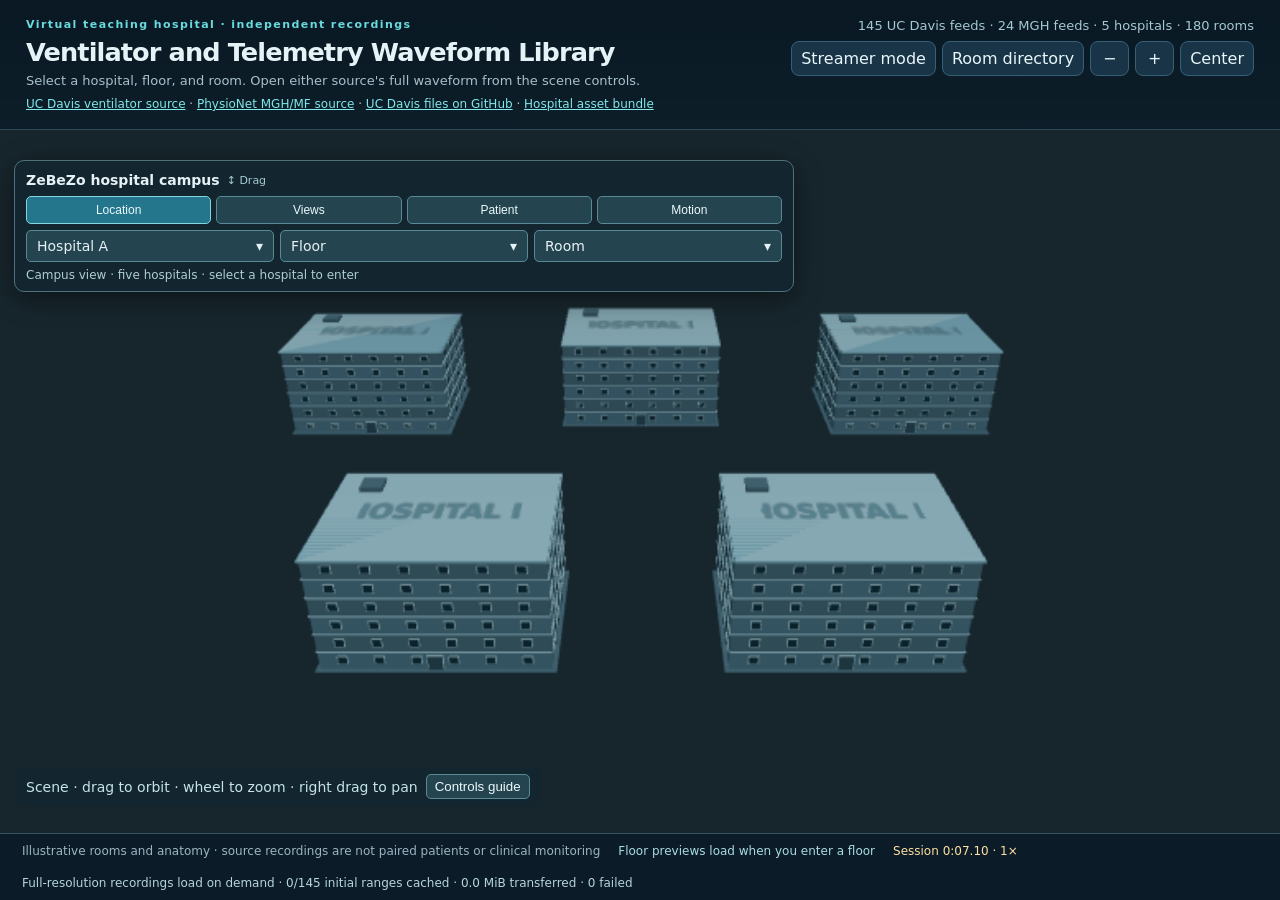
==== commit 81abf573: "Add per-waveform tablet audio controls" ====
--- a/site/index.html
+++ b/site/index.html
@@ -6,7 +6,7 @@
   <title>Ventilator and Telemetry Virtual Hospital</title>
   <link rel="canonical" href="https://www.zebezo.org/respiratory-therapy/ventilator-waveform-library/">
   <meta name="description" content="Explore 145 UC Davis ventilator recordings and 24 independent PhysioNet MGH telemetry recordings in a virtual hospital.">
-  <link rel="stylesheet" href="styles.css?v=20261031-scene-build1">
+  <link rel="stylesheet" href="styles.css?v=20261031-tablet-audio1">
   <link rel="stylesheet" href="streamer-mask.css?v=20261030-shared-floor2">
   <link rel="stylesheet" href="unit-cubes.css?v=20261020-hospital-spacing">
   <link rel="stylesheet" href="grid-monitor.css?v=20261021-feed-toolbar">
@@ -15,14 +15,14 @@
   <div id="captureStage">
   <main class="atlas-screen" aria-label="3D virtual hospitals">
     <canvas id="atlas" aria-hidden="true"></canvas>
-    <iframe id="hospitalScene" title="Interactive 3D virtual hospitals" src="scene3d/?view=hospital&amp;embedded=1&amp;v=20261031-glb-traces-removed1" loading="eager"></iframe>
+    <iframe id="hospitalScene" title="Interactive 3D virtual hospitals" src="scene3d/?view=hospital&amp;embedded=1&amp;v=20261031-tablet-audio1" loading="eager"></iframe>
     <div id="sceneLoading" class="scene-loading" role="status" aria-live="polite">
       <div class="scene-loading-card"><span class="scene-spinner" aria-hidden="true"></span><strong id="sceneLoadingTitle">Loading 3D hospitals…</strong><p id="sceneLoadingMessage">Preparing the hospital scene…</p><progress id="sceneLoadingProgress" max="100" value="0" aria-label="3D scene build progress"></progress><output id="sceneLoadingAmount" aria-live="off">0% · preparing scene assets…</output><button id="retryScene" type="button" hidden>Reload scene</button></div>
     </div>
     <header class="site-head">
       <div><p class="eyebrow">Virtual teaching hospital · independent recordings</p><h1>Ventilator and Telemetry Waveform Library</h1><p class="subhead">Select a hospital, floor, and room. Open either source's full waveform from the scene controls.</p><p class="source-links"><a href="https://zenodo.org/records/14884306">UC Davis ventilator source</a> · <a href="https://physionet.org/content/mghdb/1.0.0/">PhysioNet MGH/MF source</a> · <a href="https://github.com/ZBZFirst/file/tree/master/WaveformBackups">UC Davis files on GitHub</a> · <a href="https://github.com/ZBZFirst/virtual-hospital-waveforms">Hospital asset bundle</a></p></div>
       <button id="mobileMenuToggle" class="mobile-menu-toggle" type="button" aria-controls="mobileMenu" aria-expanded="false">Menu</button>
-      <nav id="mobileMenu" class="atlas-actions" aria-label="Hospital controls"><div class="mobile-menu-heading"><strong>Hospital controls</strong><button id="mobileMenuClose" type="button" aria-label="Close hospital controls">Close</button></div><div id="datasetStats" class="dataset-stats">Loading inventory…</div><div class="atlas-buttons"><label class="flow-direction">Flow colors <select id="flowDirection" aria-label="Airflow color direction"><option value="normal">− blue / + red</option><option value="reverse">− red / + blue</option></select></label><button id="muteAll" type="button">Mute All</button><button id="streamerToggle" type="button" aria-pressed="false">Streamer mode</button><button id="openHospitals" type="button">Hospital list</button><button id="openBedManager" type="button">Bed Manager</button><button id="openDirectory" type="button">Room directory</button><button id="zoomOut" type="button" aria-label="Zoom out">−</button><button id="zoomIn" type="button" aria-label="Zoom in">+</button><button id="resetAtlas" type="button">Center</button></div><p class="drawer-source-links"><a href="https://zenodo.org/records/14884306">UC Davis dataset</a> · <a href="https://github.com/ZBZFirst/file/tree/master/WaveformBackups">Recording files</a></p></nav>
+      <nav id="mobileMenu" class="atlas-actions" aria-label="Hospital controls"><div class="mobile-menu-heading"><strong>Hospital controls</strong><button id="mobileMenuClose" type="button" aria-label="Close hospital controls">Close</button></div><div id="datasetStats" class="dataset-stats">Loading inventory…</div><div class="atlas-buttons"><label class="flow-direction">Flow colors <select id="flowDirection" aria-label="Airflow color direction"><option value="normal">− blue / + red</option><option value="reverse">− red / + blue</option></select></label><button id="streamerToggle" type="button" aria-pressed="false">Streamer mode</button><button id="openHospitals" type="button">Hospital list</button><button id="openBedManager" type="button">Bed Manager</button><button id="openDirectory" type="button">Room directory</button><button id="zoomOut" type="button" aria-label="Zoom out">−</button><button id="zoomIn" type="button" aria-label="Zoom in">+</button><button id="resetAtlas" type="button">Center</button></div><p class="drawer-source-links"><a href="https://zenodo.org/records/14884306">UC Davis dataset</a> · <a href="https://github.com/ZBZFirst/file/tree/master/WaveformBackups">Recording files</a></p></nav>
     </header>
     <div id="mobileMenuBackdrop" class="mobile-menu-backdrop" hidden></div>
     <div class="atlas-footer"><span class="atlas-key">Illustrative rooms and anatomy · source recordings are not paired patients or clinical monitoring</span><span id="activityStatus">Floor previews load when you enter a floor</span><span id="sessionClock" class="session-clock">Session 0:00.00 · 1×</span><span class="mobile-hint">One finger to orbit · two fingers to pan or pinch</span><span id="atlasStatus"></span><div class="segment-progress"><progress id="segmentProgressBar" value="0" max="100" aria-label="Recording ranges cached on demand"></progress><span id="segmentProgressText" role="status">Full-resolution recordings load when a room opens…</span><details id="segmentFailures" hidden><summary>Failed feeds</summary><ul id="segmentFailureList"></ul></details><button id="retrySegments" type="button" hidden>Retry failed</button></div></div>
@@ -139,7 +139,7 @@
   <script src="grid-monitor.js?v=20261021-finite-feeds" defer></script>
   <script src="unit-cubes.js?v=20261021-finite-feeds" defer></script>
   <script src="streamer-mask.js?v=20261030-shared-floor2" defer></script>
-  <script src="page-runtime.js?v=20261031-glb-traces-removed1" defer></script>
+  <script src="page-runtime.js?v=20261031-tablet-audio1" defer></script>
   <dialog id="room-about"><form method="dialog"><button aria-label="Close">Close</button></form><h2>Room waveform perspectives</h2><p>ZeBeZo cards show observational measures calculated from loaded 50 Hz samples after a completed BS/BE breath. Hahnicity cards show experimental JavaScript ports of selected ventMAP metadata, ventparliament mechanics, and PVA heuristic calculations. They run in this browser; Python repository functions are not executed on the server. A card can lag while analysis runs. Neither perspective changes waveform playback. This is not a clinical tool.</p></dialog>
 </body>
 </html>
--- a/site/styles.css
+++ b/site/styles.css
@@ -224,7 +224,7 @@
   .flow-direction { grid-column: 1 / 4; min-width: 0; }
   .flow-direction select { min-width: 0; width: 100%; min-height: 44px; }
   .flow-direction { font-size: 0; }
-  #muteAll { grid-column: 4; font-size: 11px; }
+  .atlas-buttons .flow-direction { grid-column: 1 / -1; }
   .atlas-buttons button { min-height: 44px; padding: 5px; font-size: 12px; }
   .atlas-footer { display: grid; grid-template-columns: 1fr auto; gap: 3px 7px; padding: 7px 12px; font-size: 11px; }
   .atlas-footer .atlas-key,#atlasStatus { display: none; }
@@ -404,7 +404,7 @@
   .atlas-actions .dataset-stats { margin: 0 0 14px; white-space: normal; line-height: 1.45; }
   .atlas-buttons { display: grid; grid-template-columns: repeat(2,minmax(0,1fr)); gap: 9px; margin: 0; }
   .atlas-buttons button { min-height: 48px; white-space: normal; }
-  .atlas-buttons #muteAll,.atlas-buttons #openBedManager,.atlas-buttons #openDirectory,.atlas-buttons #resetAtlas { grid-column: 1 / -1; }
+  .atlas-buttons #openBedManager,.atlas-buttons #openDirectory,.atlas-buttons #resetAtlas { grid-column: 1 / -1; }
   .atlas-buttons #openHospitals { grid-column: 1; }
   .atlas-buttons #open3DHospitals { grid-column: 2; }
   .atlas-buttons #zoomOut { grid-column: 1; }
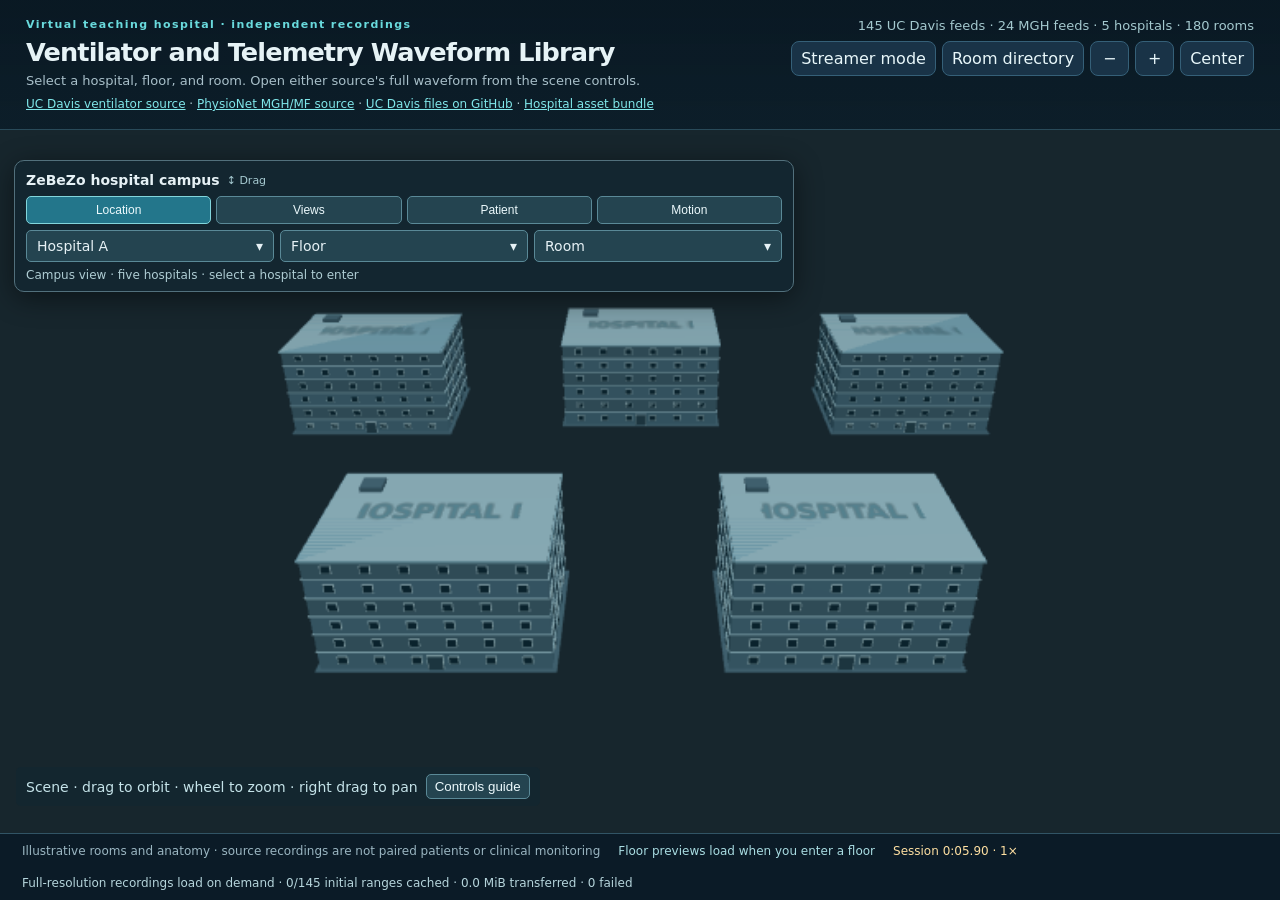
==== commit cc9f8d02: "Keep waveform analysis overlay transparent across site themes" ====
--- a/site/index.html
+++ b/site/index.html
@@ -6,7 +6,7 @@
   <title>Ventilator and Telemetry Virtual Hospital</title>
   <link rel="canonical" href="https://www.zebezo.org/respiratory-therapy/ventilator-waveform-library/">
   <meta name="description" content="Explore 145 UC Davis ventilator recordings and 24 independent PhysioNet MGH telemetry recordings in a virtual hospital.">
-  <link rel="stylesheet" href="styles.css?v=20261031-tablet-audio1">
+  <link rel="stylesheet" href="styles.css?v=20261031-analysis-overlay1">
   <link rel="stylesheet" href="streamer-mask.css?v=20261030-shared-floor2">
   <link rel="stylesheet" href="unit-cubes.css?v=20261020-hospital-spacing">
   <link rel="stylesheet" href="grid-monitor.css?v=20261021-feed-toolbar">
@@ -131,9 +131,9 @@
   <script src="hospital-layout.js?v=20261008-floor-maps2" defer></script>
   <script src="hospital-system.js?v=20261020-hospital-spacing" defer></script>
   <script src="floor-plan.js?v=20261020-hospital-spacing" defer></script>
-  <script src="research-display.js?v=browser-room-2" defer></script>
+  <script src="research-display.js?v=20261031-analysis-overlay1" defer></script>
   <script src="browser-research.js?v=browser-room-2" defer></script>
-  <script src="room-analysis.js?v=20261020-mobile-analysis" defer></script>
+  <script src="room-analysis.js?v=20261031-analysis-overlay1" defer></script>
   <script src="chart-axis.js?v=20261021-feed-toolbar" defer></script>
   <script src="room-live.js?v=20261021-finite-feeds" defer></script>
   <script src="grid-monitor.js?v=20261021-finite-feeds" defer></script>
--- a/site/styles.css
+++ b/site/styles.css
@@ -480,38 +480,38 @@
 #room-about{max-width:min(600px,calc(100vw - 24px));border:1px solid #4a7180;border-radius:12px;background:#102a38;color:#e5f5f4;padding:22px;line-height:1.55}
 #room-about::backdrop{background:#04131bc9}
 #room-about form{float:right}
-.room-research-panel{position:absolute;inset:0;z-index:4;pointer-events:none}
-.room-research-panel.cards-hidden{display:none}
-.room-research-panel .research-group{position:absolute;z-index:2;width:300px;padding:10px;background:#102c3beF;border:1px solid #577887;border-radius:10px;box-shadow:0 14px 32px #001019aa;backdrop-filter:blur(12px);pointer-events:auto}
-.room-research-panel .research-group[hidden]{display:none}
-.room-research-panel .research-group[data-overlay-card="ventmap"]{right:26px;top:58px}
-.room-research-panel .research-group[data-overlay-card="mechanics"]{left:26px;bottom:42px;width:285px}
-.room-research-panel .research-group[data-overlay-card="heuristics"]{right:26px;bottom:42px;width:260px}
-.room-research-panel .research-group.dragging{z-index:10;border-color:#69e1d9}
-.room-research-panel .research-group h4{display:flex;justify-content:space-between;align-items:center;gap:8px;margin:0 0 7px;color:#ffd2a0;font-size:11px;cursor:grab;touch-action:none;user-select:none}
-.room-research-panel .overlay-close{border:1px solid #557681;border-radius:5px;padding:0;width:21px;height:21px;background:#183b47;color:#e6f8f8;font-size:15px;line-height:18px}
-.room-research-panel .research-grid{display:grid;grid-template-columns:repeat(2,minmax(0,1fr));gap:5px}
-.room-research-panel .research-grid>div{min-width:0;background:#0b2230;border:1px solid #2e5060;border-radius:6px;padding:5px 6px}
-.room-research-panel .research-grid span{display:block;font-size:9px;color:#94b4bc}
-.room-research-panel .research-grid strong{font-size:16px;color:#f6faf9}
-.room-research-panel .research-grid small{font-size:8px;color:#89a9b2;margin-left:3px}
-.room-research-panel .research-status{position:absolute;top:12px;left:50%;transform:translateX(-50%);margin:0;max-width:65%;padding:7px 10px;border:1px solid #84613d;border-radius:6px;background:#342a24ec;color:#f6d7ae;font-size:10px;text-align:center}
-.room-research-panel.research-ready .research-status,.room-research-panel.source-perspective>.research-status{display:none}
-.room-research-panel.source-perspective .hahnicity-card-content,.room-research-panel:not(.source-perspective) .zebezo-card-content{display:none}
-.room-research-panel .research-flags,.room-research-panel .research-foot{margin:3px 0 0;color:#d9be9d;font-size:10px;line-height:1.4}
-.room-research-panel .research-group .research-foot{display:none}
-.room-research-panel .mobile-overlay-tabs{display:none}
+.room-research-overlay{position:absolute;inset:0;z-index:4;pointer-events:none}
+.room-research-overlay.cards-hidden{display:none}
+.room-research-overlay .research-group{position:absolute;z-index:2;width:300px;padding:10px;background:#102c3beF;border:1px solid #577887;border-radius:10px;box-shadow:0 14px 32px #001019aa;backdrop-filter:blur(12px);pointer-events:auto}
+.room-research-overlay .research-group[hidden]{display:none}
+.room-research-overlay .research-group[data-overlay-card="ventmap"]{right:26px;top:58px}
+.room-research-overlay .research-group[data-overlay-card="mechanics"]{left:26px;bottom:42px;width:285px}
+.room-research-overlay .research-group[data-overlay-card="heuristics"]{right:26px;bottom:42px;width:260px}
+.room-research-overlay .research-group.dragging{z-index:10;border-color:#69e1d9}
+.room-research-overlay .research-group h4{display:flex;justify-content:space-between;align-items:center;gap:8px;margin:0 0 7px;color:#ffd2a0;font-size:11px;cursor:grab;touch-action:none;user-select:none}
+.room-research-overlay .overlay-close{border:1px solid #557681;border-radius:5px;padding:0;width:21px;height:21px;background:#183b47;color:#e6f8f8;font-size:15px;line-height:18px}
+.room-research-overlay .research-grid{display:grid;grid-template-columns:repeat(2,minmax(0,1fr));gap:5px}
+.room-research-overlay .research-grid>div{min-width:0;background:#0b2230;border:1px solid #2e5060;border-radius:6px;padding:5px 6px}
+.room-research-overlay .research-grid span{display:block;font-size:9px;color:#94b4bc}
+.room-research-overlay .research-grid strong{font-size:16px;color:#f6faf9}
+.room-research-overlay .research-grid small{font-size:8px;color:#89a9b2;margin-left:3px}
+.room-research-overlay .research-status{position:absolute;top:12px;left:50%;transform:translateX(-50%);margin:0;max-width:65%;padding:7px 10px;border:1px solid #84613d;border-radius:6px;background:#342a24ec;color:#f6d7ae;font-size:10px;text-align:center}
+.room-research-overlay.research-ready .research-status,.room-research-overlay.source-perspective>.research-status{display:none}
+.room-research-overlay.source-perspective .hahnicity-card-content,.room-research-overlay:not(.source-perspective) .zebezo-card-content{display:none}
+.room-research-overlay .research-flags,.room-research-overlay .research-foot{margin:3px 0 0;color:#d9be9d;font-size:10px;line-height:1.4}
+.room-research-overlay .research-group .research-foot{display:none}
+.room-research-overlay .mobile-overlay-tabs{display:none}
 @media(max-width:900px){
  .room-optional-grid{grid-template-columns:1fr}.room-waveform-heading>div:first-child{flex-basis:100%}
- .room-research-panel{position:static;inset:auto;z-index:auto;display:flex;flex-direction:column;gap:8px;pointer-events:auto}
- .room-research-panel.cards-hidden{display:none}
- .room-research-panel .mobile-overlay-tabs{position:static;z-index:auto;display:grid;grid-template-columns:repeat(3,minmax(0,1fr));gap:3px;padding:3px;background:#092331;border:1px solid #4a6975;border-radius:8px;pointer-events:auto}
- .room-research-panel .mobile-overlay-tabs button{min-width:0;border:0;background:transparent;padding:7px 5px;color:#b7d0d4;font-size:11px}
- .room-research-panel .mobile-overlay-tabs button[aria-pressed="true"]{background:#795636;color:#fff1df}
- .room-research-panel .research-group[data-overlay-card]{position:relative;inset:auto;width:100%;max-width:none;box-shadow:0 4px 14px #00101966}
- .room-research-panel .research-group:not(.mobile-active){display:none}
- .room-research-panel .research-group h4{cursor:default;touch-action:auto}
- .room-research-panel .research-status{position:static;inset:auto;transform:none;margin:0;max-width:none}
+ .room-research-overlay{position:static;inset:auto;z-index:auto;display:flex;flex-direction:column;gap:8px;pointer-events:auto}
+ .room-research-overlay.cards-hidden{display:none}
+ .room-research-overlay .mobile-overlay-tabs{position:static;z-index:auto;display:grid;grid-template-columns:repeat(3,minmax(0,1fr));gap:3px;padding:3px;background:#092331;border:1px solid #4a6975;border-radius:8px;pointer-events:auto}
+ .room-research-overlay .mobile-overlay-tabs button{min-width:0;border:0;background:transparent;padding:7px 5px;color:#b7d0d4;font-size:11px}
+ .room-research-overlay .mobile-overlay-tabs button[aria-pressed="true"]{background:#795636;color:#fff1df}
+ .room-research-overlay .research-group[data-overlay-card]{position:relative;inset:auto;width:100%;max-width:none;box-shadow:0 4px 14px #00101966}
+ .room-research-overlay .research-group:not(.mobile-active){display:none}
+ .room-research-overlay .research-group h4{cursor:default;touch-action:auto}
+ .room-research-overlay .research-status{position:static;inset:auto;transform:none;margin:0;max-width:none}
 }
 @media(max-width:700px){
  .room-feed-switch{width:100%}.room-feed-switch button{flex:1}
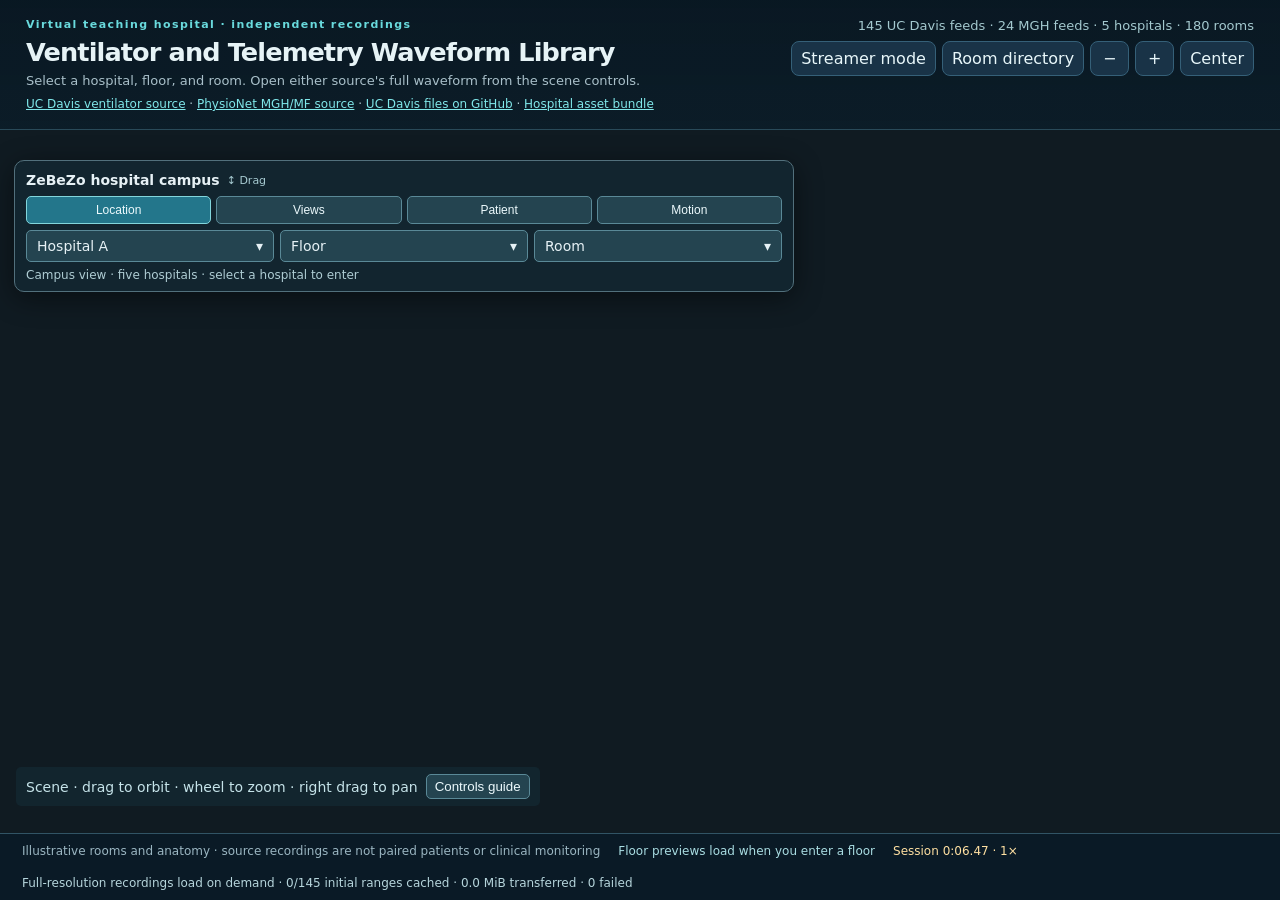
==== commit 2cb76c21: "Distinguish current and selected nursing cube floors" ====
--- a/site/index.html
+++ b/site/index.html
@@ -15,7 +15,7 @@
   <div id="captureStage">
   <main class="atlas-screen" aria-label="3D virtual hospitals">
     <canvas id="atlas" aria-hidden="true"></canvas>
-    <iframe id="hospitalScene" title="Interactive 3D virtual hospitals" src="scene3d/?view=hospital&amp;embedded=1&amp;v=20261031-tablet-audio1" loading="eager"></iframe>
+    <iframe id="hospitalScene" title="Interactive 3D virtual hospitals" src="scene3d/?view=hospital&amp;embedded=1&amp;v=20261031-cube-face-states1" loading="eager"></iframe>
     <div id="sceneLoading" class="scene-loading" role="status" aria-live="polite">
       <div class="scene-loading-card"><span class="scene-spinner" aria-hidden="true"></span><strong id="sceneLoadingTitle">Loading 3D hospitals…</strong><p id="sceneLoadingMessage">Preparing the hospital scene…</p><progress id="sceneLoadingProgress" max="100" value="0" aria-label="3D scene build progress"></progress><output id="sceneLoadingAmount" aria-live="off">0% · preparing scene assets…</output><button id="retryScene" type="button" hidden>Reload scene</button></div>
     </div>
@@ -139,7 +139,7 @@
   <script src="grid-monitor.js?v=20261021-finite-feeds" defer></script>
   <script src="unit-cubes.js?v=20261021-finite-feeds" defer></script>
   <script src="streamer-mask.js?v=20261030-shared-floor2" defer></script>
-  <script src="page-runtime.js?v=20261031-tablet-audio1" defer></script>
+  <script src="page-runtime.js?v=20261031-cube-face-states1" defer></script>
   <dialog id="room-about"><form method="dialog"><button aria-label="Close">Close</button></form><h2>Room waveform perspectives</h2><p>ZeBeZo cards show observational measures calculated from loaded 50 Hz samples after a completed BS/BE breath. Hahnicity cards show experimental JavaScript ports of selected ventMAP metadata, ventparliament mechanics, and PVA heuristic calculations. They run in this browser; Python repository functions are not executed on the server. A card can lag while analysis runs. Neither perspective changes waveform playback. This is not a clinical tool.</p></dialog>
 </body>
 </html>
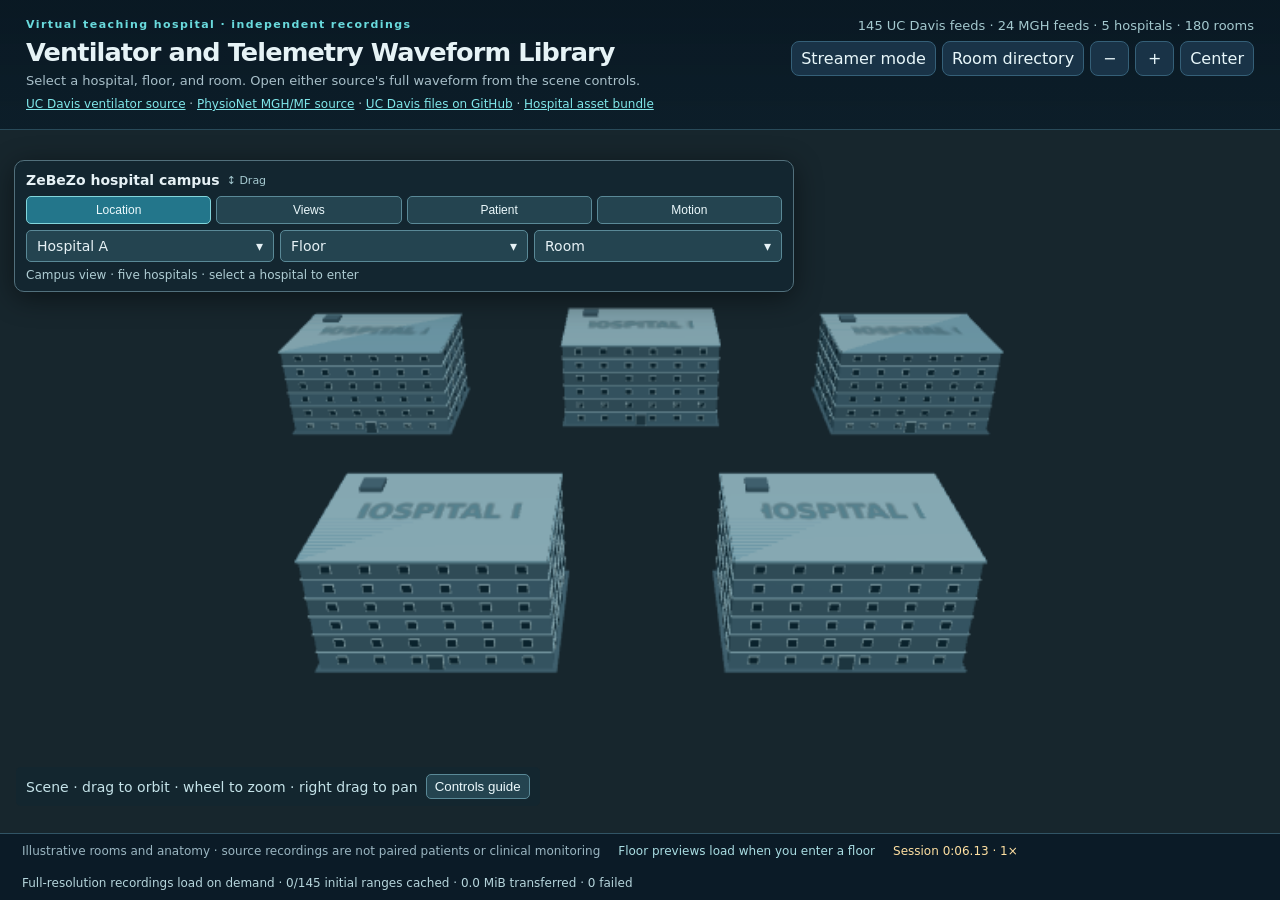
==== commit c297bc22: "Enlarge nursing cube patient on right click" ====
--- a/site/index.html
+++ b/site/index.html
@@ -15,7 +15,7 @@
   <div id="captureStage">
   <main class="atlas-screen" aria-label="3D virtual hospitals">
     <canvas id="atlas" aria-hidden="true"></canvas>
-    <iframe id="hospitalScene" title="Interactive 3D virtual hospitals" src="scene3d/?view=hospital&amp;embedded=1&amp;v=20261031-cube-face-states1" loading="eager"></iframe>
+    <iframe id="hospitalScene" title="Interactive 3D virtual hospitals" src="scene3d/?view=hospital&amp;embedded=1&amp;v=20261031-cube-room-zoom1" loading="eager"></iframe>
     <div id="sceneLoading" class="scene-loading" role="status" aria-live="polite">
       <div class="scene-loading-card"><span class="scene-spinner" aria-hidden="true"></span><strong id="sceneLoadingTitle">Loading 3D hospitals…</strong><p id="sceneLoadingMessage">Preparing the hospital scene…</p><progress id="sceneLoadingProgress" max="100" value="0" aria-label="3D scene build progress"></progress><output id="sceneLoadingAmount" aria-live="off">0% · preparing scene assets…</output><button id="retryScene" type="button" hidden>Reload scene</button></div>
     </div>
@@ -139,7 +139,7 @@
   <script src="grid-monitor.js?v=20261021-finite-feeds" defer></script>
   <script src="unit-cubes.js?v=20261021-finite-feeds" defer></script>
   <script src="streamer-mask.js?v=20261030-shared-floor2" defer></script>
-  <script src="page-runtime.js?v=20261031-cube-face-states1" defer></script>
+  <script src="page-runtime.js?v=20261031-cube-room-zoom1" defer></script>
   <dialog id="room-about"><form method="dialog"><button aria-label="Close">Close</button></form><h2>Room waveform perspectives</h2><p>ZeBeZo cards show observational measures calculated from loaded 50 Hz samples after a completed BS/BE breath. Hahnicity cards show experimental JavaScript ports of selected ventMAP metadata, ventparliament mechanics, and PVA heuristic calculations. They run in this browser; Python repository functions are not executed on the server. A card can lag while analysis runs. Neither perspective changes waveform playback. This is not a clinical tool.</p></dialog>
 </body>
 </html>
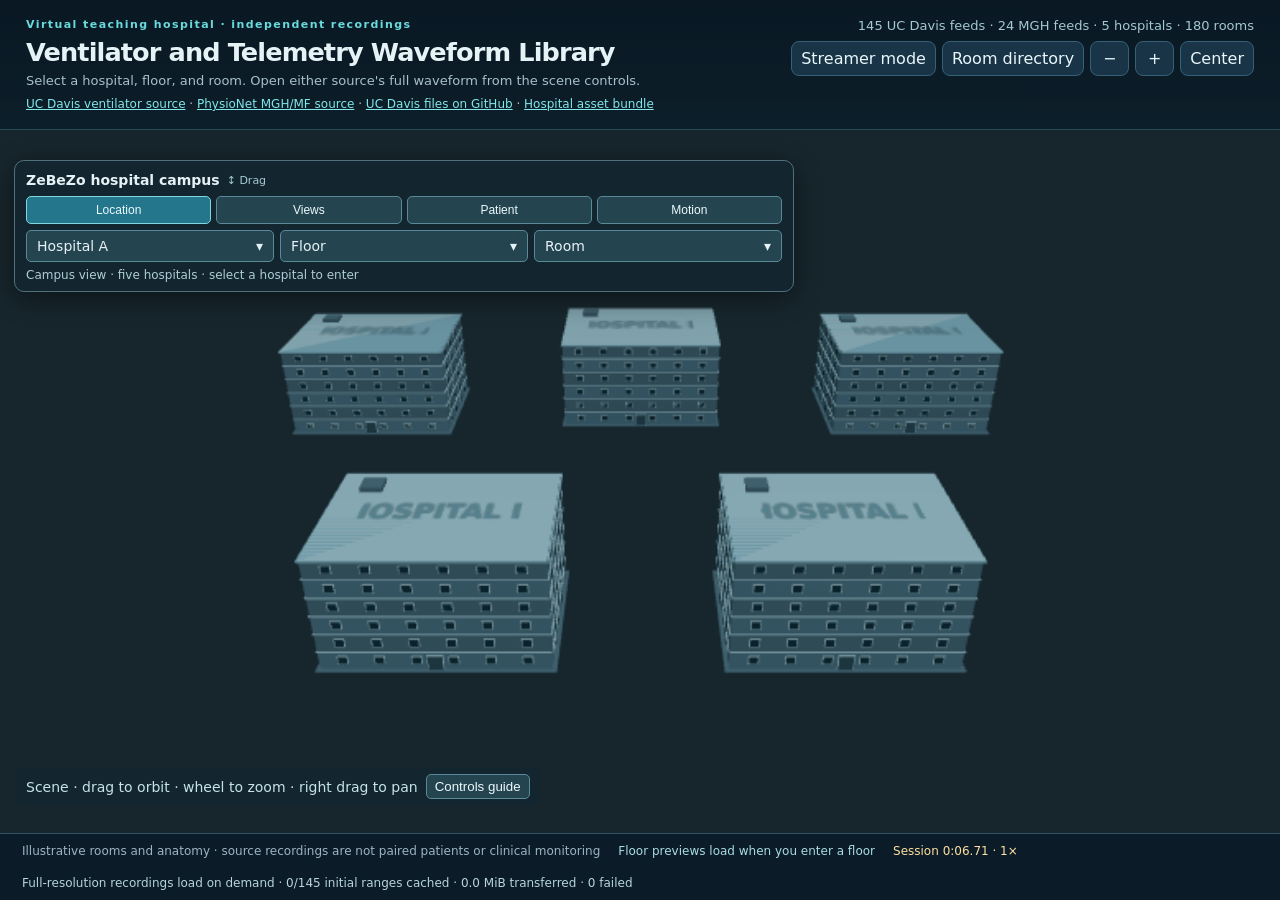
==== commit 5cbd4c63: "Release cursor for tablet audio controls" ====
--- a/site/index.html
+++ b/site/index.html
@@ -15,7 +15,7 @@
   <div id="captureStage">
   <main class="atlas-screen" aria-label="3D virtual hospitals">
     <canvas id="atlas" aria-hidden="true"></canvas>
-    <iframe id="hospitalScene" title="Interactive 3D virtual hospitals" src="scene3d/?view=hospital&amp;embedded=1&amp;v=20261031-cube-room-zoom1" loading="eager"></iframe>
+    <iframe id="hospitalScene" title="Interactive 3D virtual hospitals" src="scene3d/?view=hospital&amp;embedded=1&amp;v=20261031-tablet-cursor1" loading="eager"></iframe>
     <div id="sceneLoading" class="scene-loading" role="status" aria-live="polite">
       <div class="scene-loading-card"><span class="scene-spinner" aria-hidden="true"></span><strong id="sceneLoadingTitle">Loading 3D hospitals…</strong><p id="sceneLoadingMessage">Preparing the hospital scene…</p><progress id="sceneLoadingProgress" max="100" value="0" aria-label="3D scene build progress"></progress><output id="sceneLoadingAmount" aria-live="off">0% · preparing scene assets…</output><button id="retryScene" type="button" hidden>Reload scene</button></div>
     </div>
@@ -139,7 +139,7 @@
   <script src="grid-monitor.js?v=20261021-finite-feeds" defer></script>
   <script src="unit-cubes.js?v=20261021-finite-feeds" defer></script>
   <script src="streamer-mask.js?v=20261030-shared-floor2" defer></script>
-  <script src="page-runtime.js?v=20261031-cube-room-zoom1" defer></script>
+  <script src="page-runtime.js?v=20261031-tablet-cursor1" defer></script>
   <dialog id="room-about"><form method="dialog"><button aria-label="Close">Close</button></form><h2>Room waveform perspectives</h2><p>ZeBeZo cards show observational measures calculated from loaded 50 Hz samples after a completed BS/BE breath. Hahnicity cards show experimental JavaScript ports of selected ventMAP metadata, ventparliament mechanics, and PVA heuristic calculations. They run in this browser; Python repository functions are not executed on the server. A card can lag while analysis runs. Neither perspective changes waveform playback. This is not a clinical tool.</p></dialog>
 </body>
 </html>
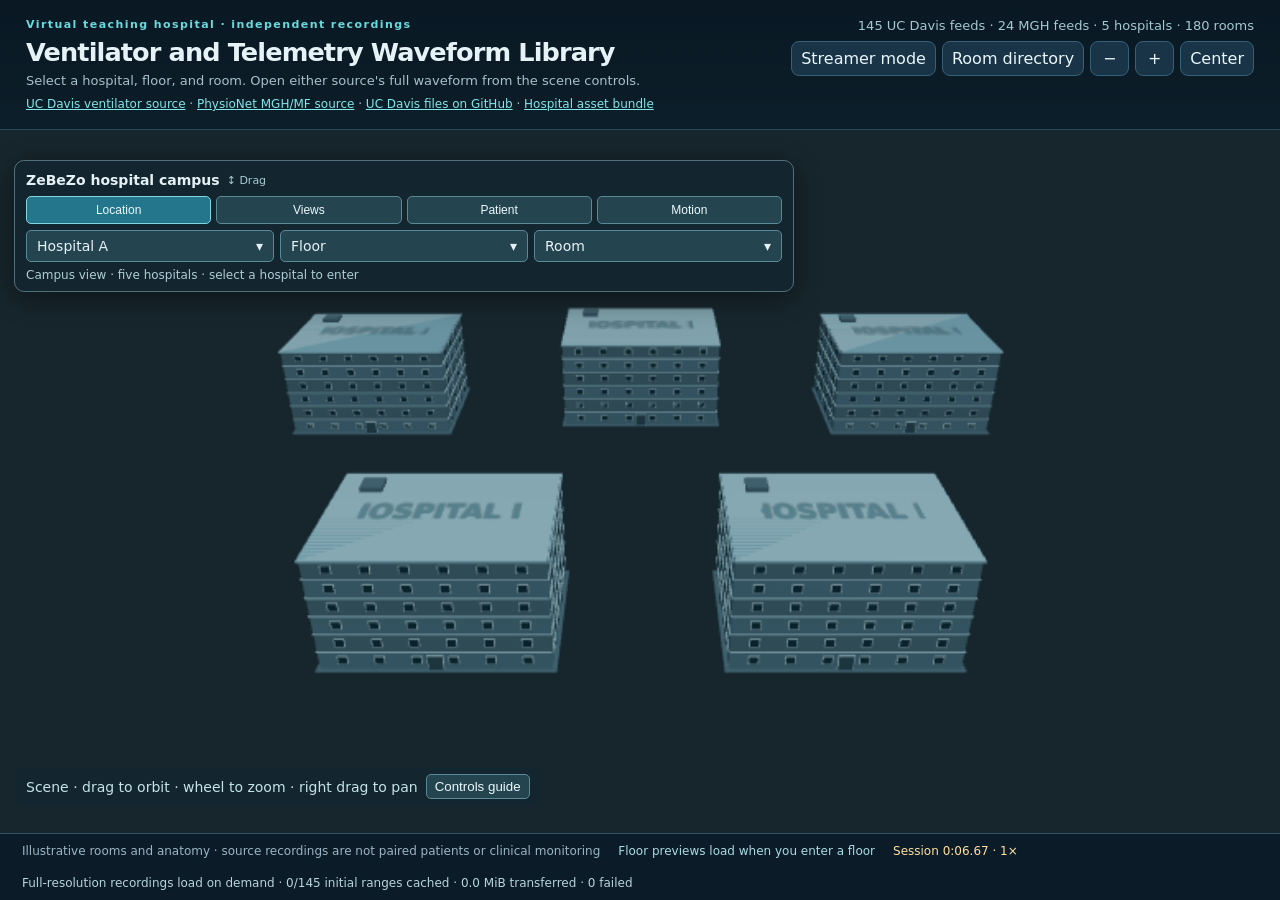
==== commit 0efa9fde: "Use numbered tablet audio controls and shared waveform renderer" ====
--- a/site/index.html
+++ b/site/index.html
@@ -15,7 +15,7 @@
   <div id="captureStage">
   <main class="atlas-screen" aria-label="3D virtual hospitals">
     <canvas id="atlas" aria-hidden="true"></canvas>
-    <iframe id="hospitalScene" title="Interactive 3D virtual hospitals" src="scene3d/?view=hospital&amp;embedded=1&amp;v=20261031-tablet-cursor1" loading="eager"></iframe>
+    <iframe id="hospitalScene" title="Interactive 3D virtual hospitals" src="scene3d/?view=hospital&amp;embedded=1&amp;v=20261031-tablet-keys-feed1" loading="eager"></iframe>
     <div id="sceneLoading" class="scene-loading" role="status" aria-live="polite">
       <div class="scene-loading-card"><span class="scene-spinner" aria-hidden="true"></span><strong id="sceneLoadingTitle">Loading 3D hospitals…</strong><p id="sceneLoadingMessage">Preparing the hospital scene…</p><progress id="sceneLoadingProgress" max="100" value="0" aria-label="3D scene build progress"></progress><output id="sceneLoadingAmount" aria-live="off">0% · preparing scene assets…</output><button id="retryScene" type="button" hidden>Reload scene</button></div>
     </div>
@@ -139,7 +139,7 @@
   <script src="grid-monitor.js?v=20261021-finite-feeds" defer></script>
   <script src="unit-cubes.js?v=20261021-finite-feeds" defer></script>
   <script src="streamer-mask.js?v=20261030-shared-floor2" defer></script>
-  <script src="page-runtime.js?v=20261031-tablet-cursor1" defer></script>
+  <script src="page-runtime.js?v=20261031-tablet-keys-feed1" defer></script>
   <dialog id="room-about"><form method="dialog"><button aria-label="Close">Close</button></form><h2>Room waveform perspectives</h2><p>ZeBeZo cards show observational measures calculated from loaded 50 Hz samples after a completed BS/BE breath. Hahnicity cards show experimental JavaScript ports of selected ventMAP metadata, ventparliament mechanics, and PVA heuristic calculations. They run in this browser; Python repository functions are not executed on the server. A card can lag while analysis runs. Neither perspective changes waveform playback. This is not a clinical tool.</p></dialog>
 </body>
 </html>
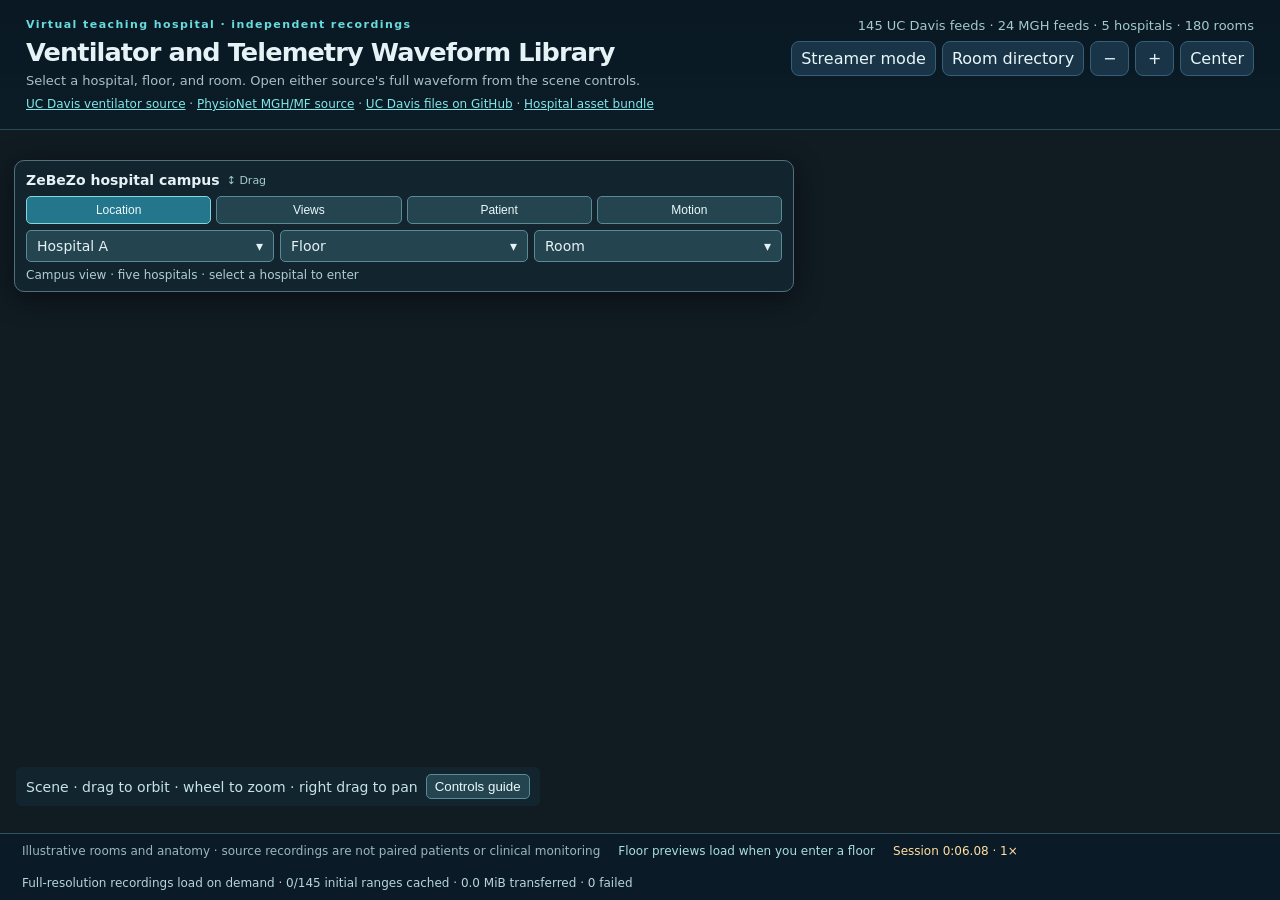
==== commit f2480e0c: "Complete portrait mobile controls and waveform layout" ====
--- a/site/index.html
+++ b/site/index.html
@@ -6,7 +6,7 @@
   <title>Ventilator and Telemetry Virtual Hospital</title>
   <link rel="canonical" href="https://www.zebezo.org/respiratory-therapy/ventilator-waveform-library/">
   <meta name="description" content="Explore 145 UC Davis ventilator recordings and 24 independent PhysioNet MGH telemetry recordings in a virtual hospital.">
-  <link rel="stylesheet" href="styles.css?v=20261031-analysis-overlay1">
+  <link rel="stylesheet" href="styles.css?v=20261031-mobile-portrait1">
   <link rel="stylesheet" href="streamer-mask.css?v=20261030-shared-floor2">
   <link rel="stylesheet" href="unit-cubes.css?v=20261020-hospital-spacing">
   <link rel="stylesheet" href="grid-monitor.css?v=20261021-feed-toolbar">
@@ -15,12 +15,12 @@
   <div id="captureStage">
   <main class="atlas-screen" aria-label="3D virtual hospitals">
     <canvas id="atlas" aria-hidden="true"></canvas>
-    <iframe id="hospitalScene" title="Interactive 3D virtual hospitals" src="scene3d/?view=hospital&amp;embedded=1&amp;v=20261031-tablet-keys-feed1" loading="eager"></iframe>
+    <iframe id="hospitalScene" title="Interactive 3D virtual hospitals" src="scene3d/?view=hospital&amp;embedded=1&amp;v=20261031-mobile-portrait1" loading="eager"></iframe>
     <div id="sceneLoading" class="scene-loading" role="status" aria-live="polite">
       <div class="scene-loading-card"><span class="scene-spinner" aria-hidden="true"></span><strong id="sceneLoadingTitle">Loading 3D hospitals…</strong><p id="sceneLoadingMessage">Preparing the hospital scene…</p><progress id="sceneLoadingProgress" max="100" value="0" aria-label="3D scene build progress"></progress><output id="sceneLoadingAmount" aria-live="off">0% · preparing scene assets…</output><button id="retryScene" type="button" hidden>Reload scene</button></div>
     </div>
     <header class="site-head">
-      <div><p class="eyebrow">Virtual teaching hospital · independent recordings</p><h1>Ventilator and Telemetry Waveform Library</h1><p class="subhead">Select a hospital, floor, and room. Open either source's full waveform from the scene controls.</p><p class="source-links"><a href="https://zenodo.org/records/14884306">UC Davis ventilator source</a> · <a href="https://physionet.org/content/mghdb/1.0.0/">PhysioNet MGH/MF source</a> · <a href="https://github.com/ZBZFirst/file/tree/master/WaveformBackups">UC Davis files on GitHub</a> · <a href="https://github.com/ZBZFirst/virtual-hospital-waveforms">Hospital asset bundle</a></p></div>
+      <div><p class="eyebrow">Virtual teaching hospital · independent recordings</p><h1><span class="desktop-site-title">Ventilator and Telemetry Waveform Library</span><span class="mobile-site-title">Hospital Waveforms</span></h1><p class="subhead">Select a hospital, floor, and room. Open either source's full waveform from the scene controls.</p><p class="source-links"><a href="https://zenodo.org/records/14884306">UC Davis ventilator source</a> · <a href="https://physionet.org/content/mghdb/1.0.0/">PhysioNet MGH/MF source</a> · <a href="https://github.com/ZBZFirst/file/tree/master/WaveformBackups">UC Davis files on GitHub</a> · <a href="https://github.com/ZBZFirst/virtual-hospital-waveforms">Hospital asset bundle</a></p></div>
       <button id="mobileMenuToggle" class="mobile-menu-toggle" type="button" aria-controls="mobileMenu" aria-expanded="false">Menu</button>
       <nav id="mobileMenu" class="atlas-actions" aria-label="Hospital controls"><div class="mobile-menu-heading"><strong>Hospital controls</strong><button id="mobileMenuClose" type="button" aria-label="Close hospital controls">Close</button></div><div id="datasetStats" class="dataset-stats">Loading inventory…</div><div class="atlas-buttons"><label class="flow-direction">Flow colors <select id="flowDirection" aria-label="Airflow color direction"><option value="normal">− blue / + red</option><option value="reverse">− red / + blue</option></select></label><button id="streamerToggle" type="button" aria-pressed="false">Streamer mode</button><button id="openHospitals" type="button">Hospital list</button><button id="openBedManager" type="button">Bed Manager</button><button id="openDirectory" type="button">Room directory</button><button id="zoomOut" type="button" aria-label="Zoom out">−</button><button id="zoomIn" type="button" aria-label="Zoom in">+</button><button id="resetAtlas" type="button">Center</button></div><p class="drawer-source-links"><a href="https://zenodo.org/records/14884306">UC Davis dataset</a> · <a href="https://github.com/ZBZFirst/file/tree/master/WaveformBackups">Recording files</a></p></nav>
     </header>
@@ -139,7 +139,7 @@
   <script src="grid-monitor.js?v=20261021-finite-feeds" defer></script>
   <script src="unit-cubes.js?v=20261021-finite-feeds" defer></script>
   <script src="streamer-mask.js?v=20261030-shared-floor2" defer></script>
-  <script src="page-runtime.js?v=20261031-tablet-keys-feed1" defer></script>
+  <script src="page-runtime.js?v=20261031-mobile-portrait1" defer></script>
   <dialog id="room-about"><form method="dialog"><button aria-label="Close">Close</button></form><h2>Room waveform perspectives</h2><p>ZeBeZo cards show observational measures calculated from loaded 50 Hz samples after a completed BS/BE breath. Hahnicity cards show experimental JavaScript ports of selected ventMAP metadata, ventparliament mechanics, and PVA heuristic calculations. They run in this browser; Python repository functions are not executed on the server. A card can lag while analysis runs. Neither perspective changes waveform playback. This is not a clinical tool.</p></dialog>
 </body>
 </html>
--- a/site/styles.css
+++ b/site/styles.css
@@ -574,3 +574,48 @@
  .room-feed-toolbar .room-live-controls,.room-feed-toolbar .transport{flex:1 1 100%}
  .room-feed-toolbar #room-live-progress{width:100%;min-width:0;margin-left:0;text-align:left;white-space:normal}
 }
+
+.mobile-site-title{display:none}
+@media(max-width:700px){
+ body.scene-modal-open .site-head,body.scene-modal-open .atlas-footer{display:none}
+ .site-head{padding:calc(8px + env(safe-area-inset-top)) 10px 8px;align-items:center;min-height:58px}
+ .site-head .eyebrow,.desktop-site-title{display:none}
+ .mobile-site-title{display:inline}
+ .site-head h1{font-size:19px;white-space:nowrap}
+ .mobile-menu-toggle{min-height:42px}
+ .atlas-footer{padding:5px 9px max(5px,env(safe-area-inset-bottom))}
+ .atlas-footer .session-clock,.atlas-footer .mobile-hint{display:none}
+ .atlas-footer #activityStatus{grid-column:1/-1;font-size:10px}
+ .detail-panel.popup{overscroll-behavior:contain;padding:10px}
+ .detail-heading{top:-10px;padding:8px 0 7px}
+ .detail-heading h2.room-title{font-size:20px;white-space:normal}
+ .stream-meta.patient-id{max-height:none;overflow:visible}
+ .patient-waveform-tabs{display:grid;grid-template-columns:repeat(2,minmax(0,1fr));gap:6px}
+ .patient-waveform-tabs button{min-width:0;min-height:44px;padding:7px 4px;font-size:12px}
+ .detail-actions{gap:5px}
+ .detail-actions button{min-height:44px}
+ .room-feed-toolbar .room-feed-switch{display:grid;grid-template-columns:repeat(2,minmax(0,1fr))}
+ .room-feed-toolbar .room-feed-switch button{min-height:44px;padding:7px 4px}
+ .room-live-controls button,.room-live-controls select,.room-feed-toolbar .transport button,.room-feed-toolbar .transport select{min-height:44px}
+ .room-live-controls label,.room-feed-toolbar .transport label{flex:1 1 120px;min-width:0}
+ .room-live-controls label,.room-feed-toolbar .transport label{display:grid;grid-template-columns:auto minmax(0,1fr);align-items:center;gap:4px}
+ .room-live-controls select,.room-feed-toolbar .transport select{width:100%;min-width:0;max-width:100%}
+ .room-waveform-heading{gap:7px;padding:10px}
+ .room-waveform-heading>div:first-child{flex-basis:100%}
+ .room-perspective{order:2}
+ .room-breath-label{order:3;white-space:normal}
+ .room-source-badge{order:4}
+ .room-waveform-heading>button{min-height:40px}
+ .chart-axis-controls button{min-width:36px;min-height:36px}
+ #room-chart-stage>.signal-card canvas{height:150px}
+ .room-live-stats>div{padding:9px}
+ .room-live-stats strong{font-size:16px}
+ .room-bin-scroll{overscroll-behavior-x:contain}
+}
+@media(max-width:360px){
+ .site-head h1{font-size:17px}
+ .detail-actions{display:grid;grid-template-columns:repeat(3,minmax(0,1fr))}
+ .detail-actions #loadStatus,.detail-actions #midiReadout{grid-column:1/-1}
+ .detail-actions button{min-width:0;padding:6px 3px;font-size:11px}
+ .room-waveform-heading>button{flex:1 1 auto}
+}
